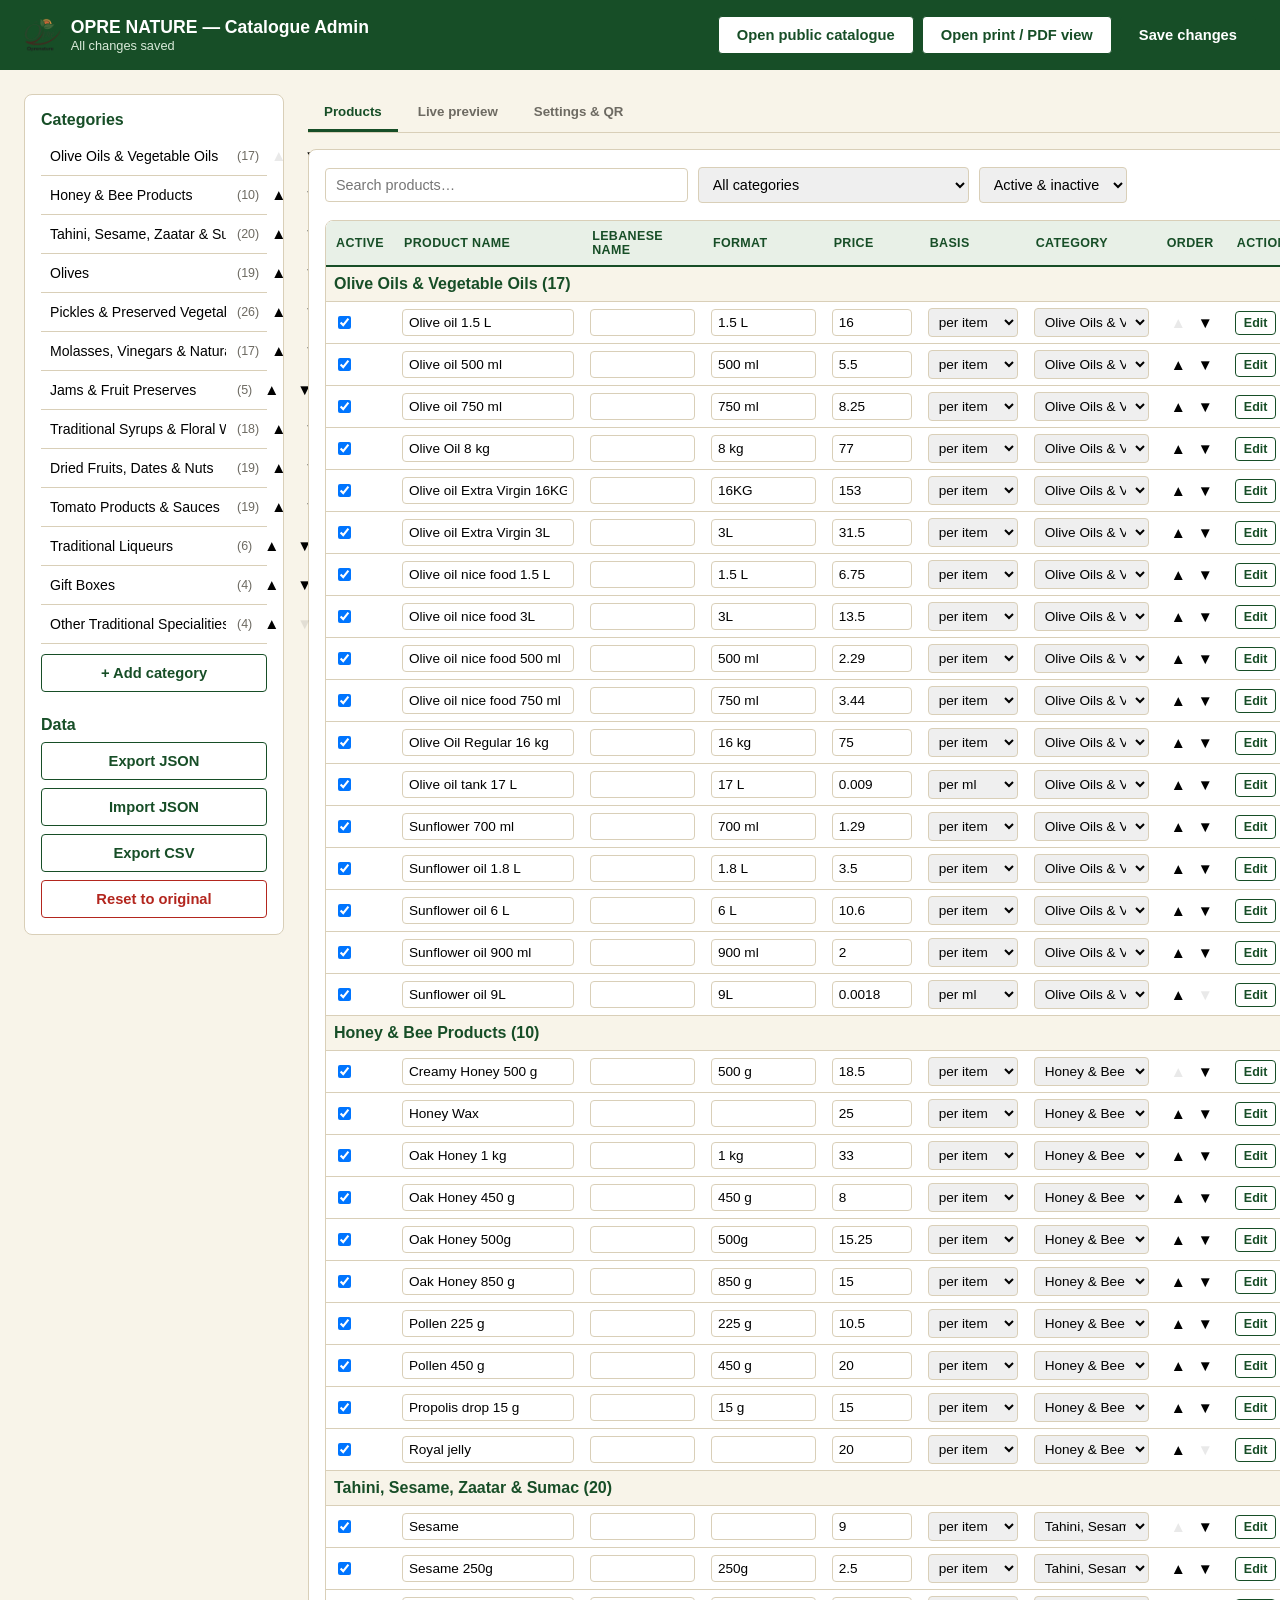
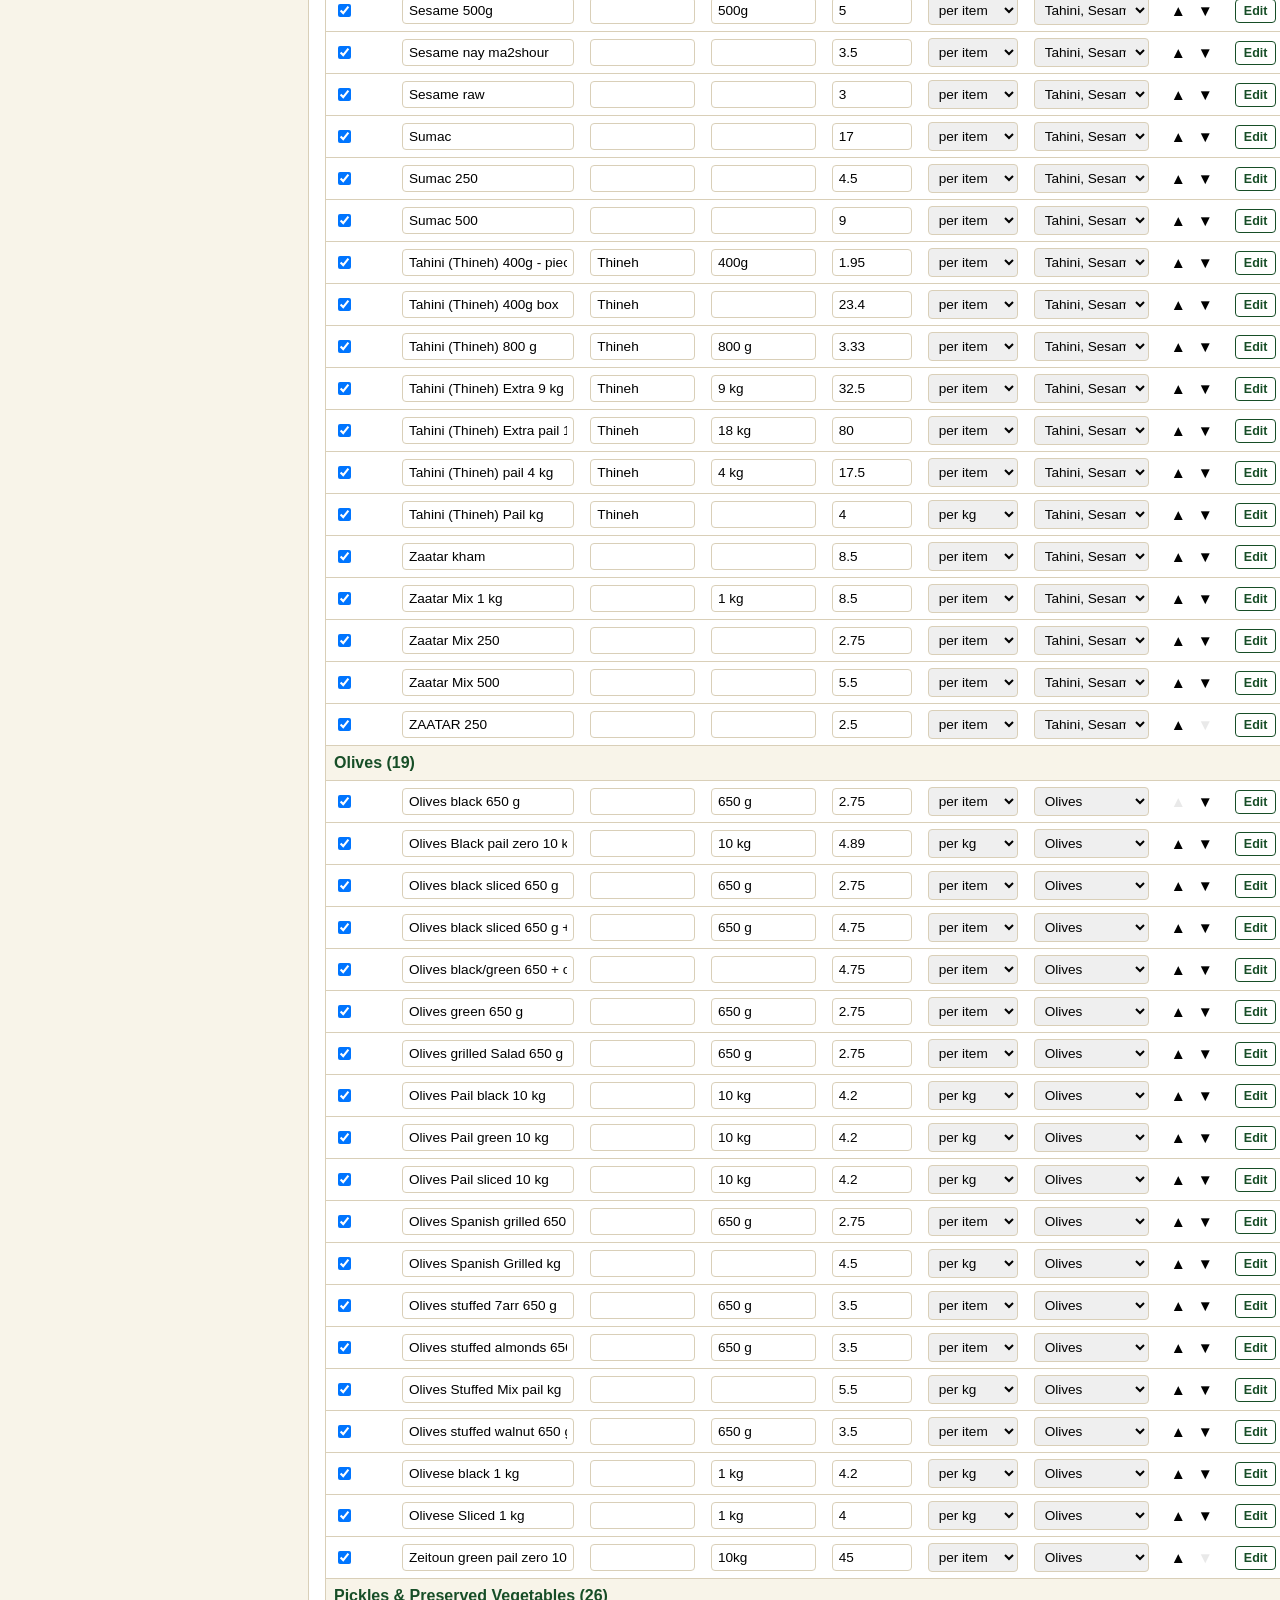
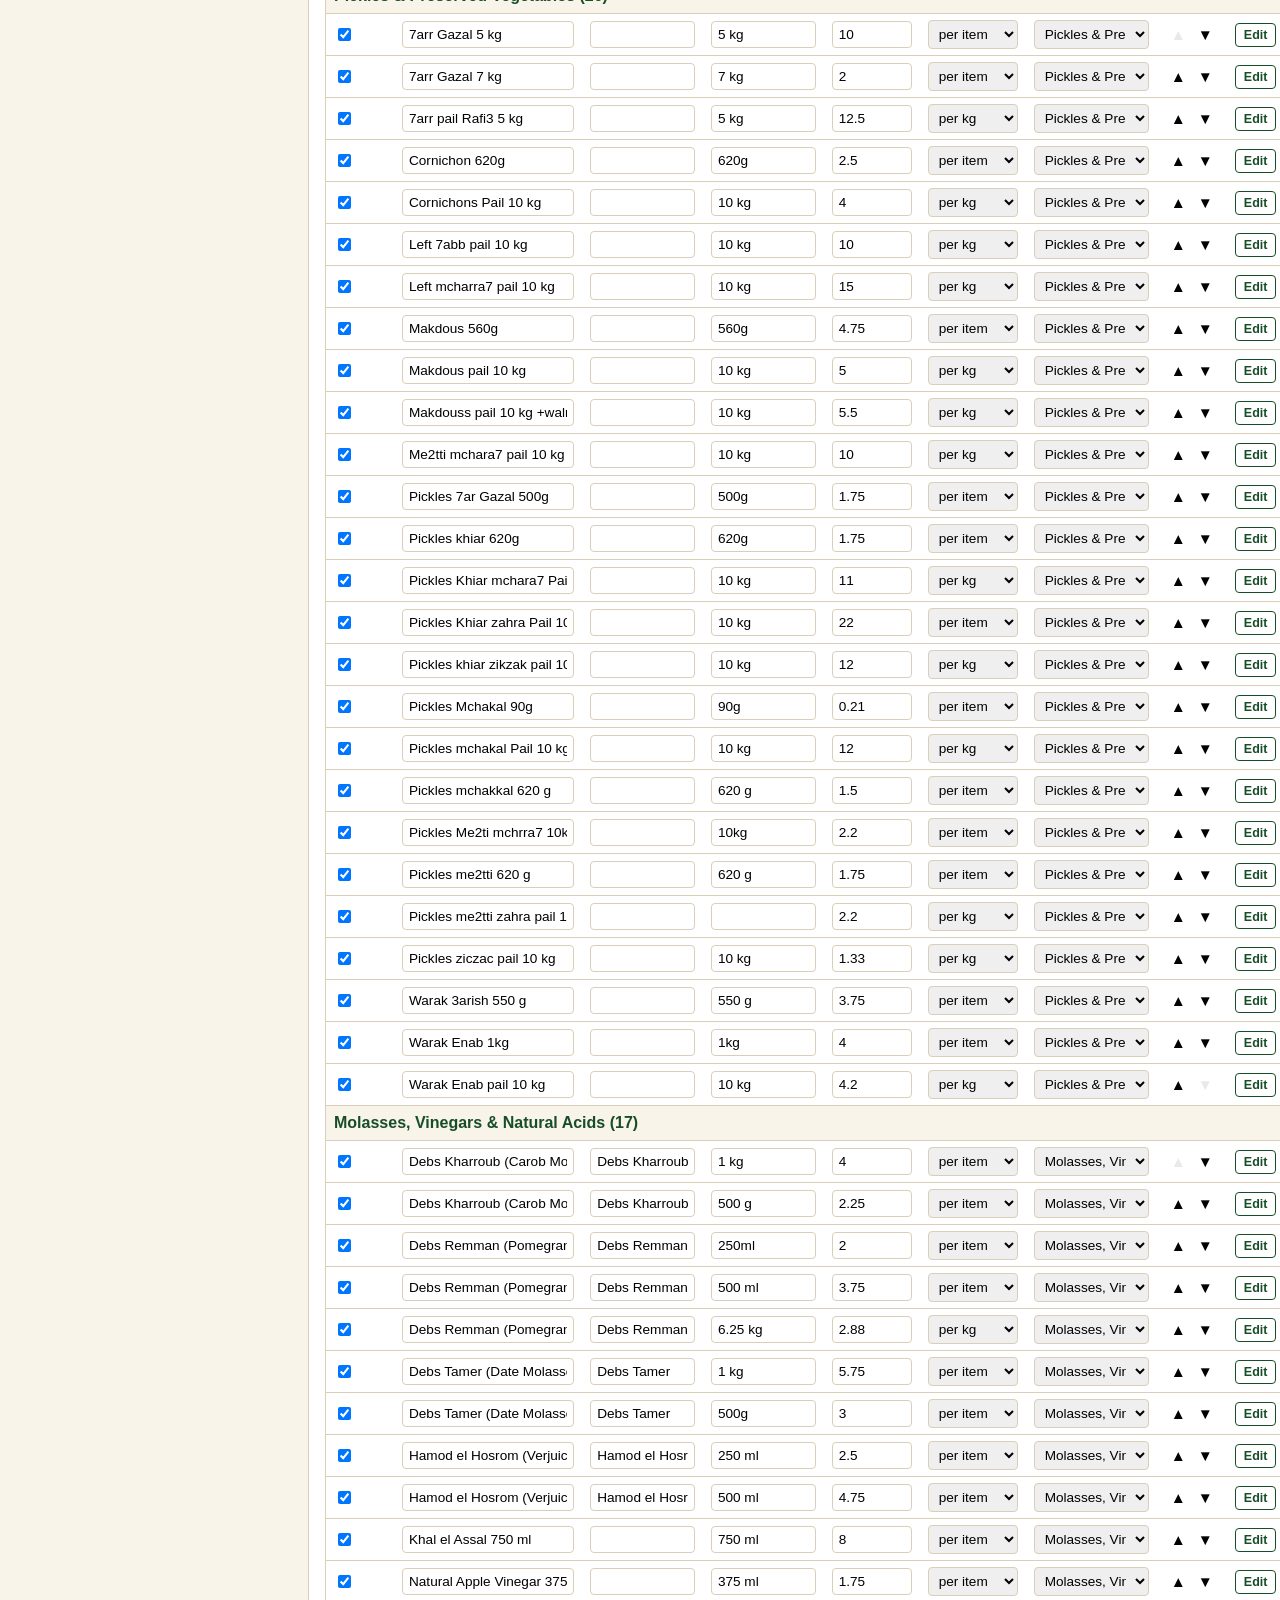
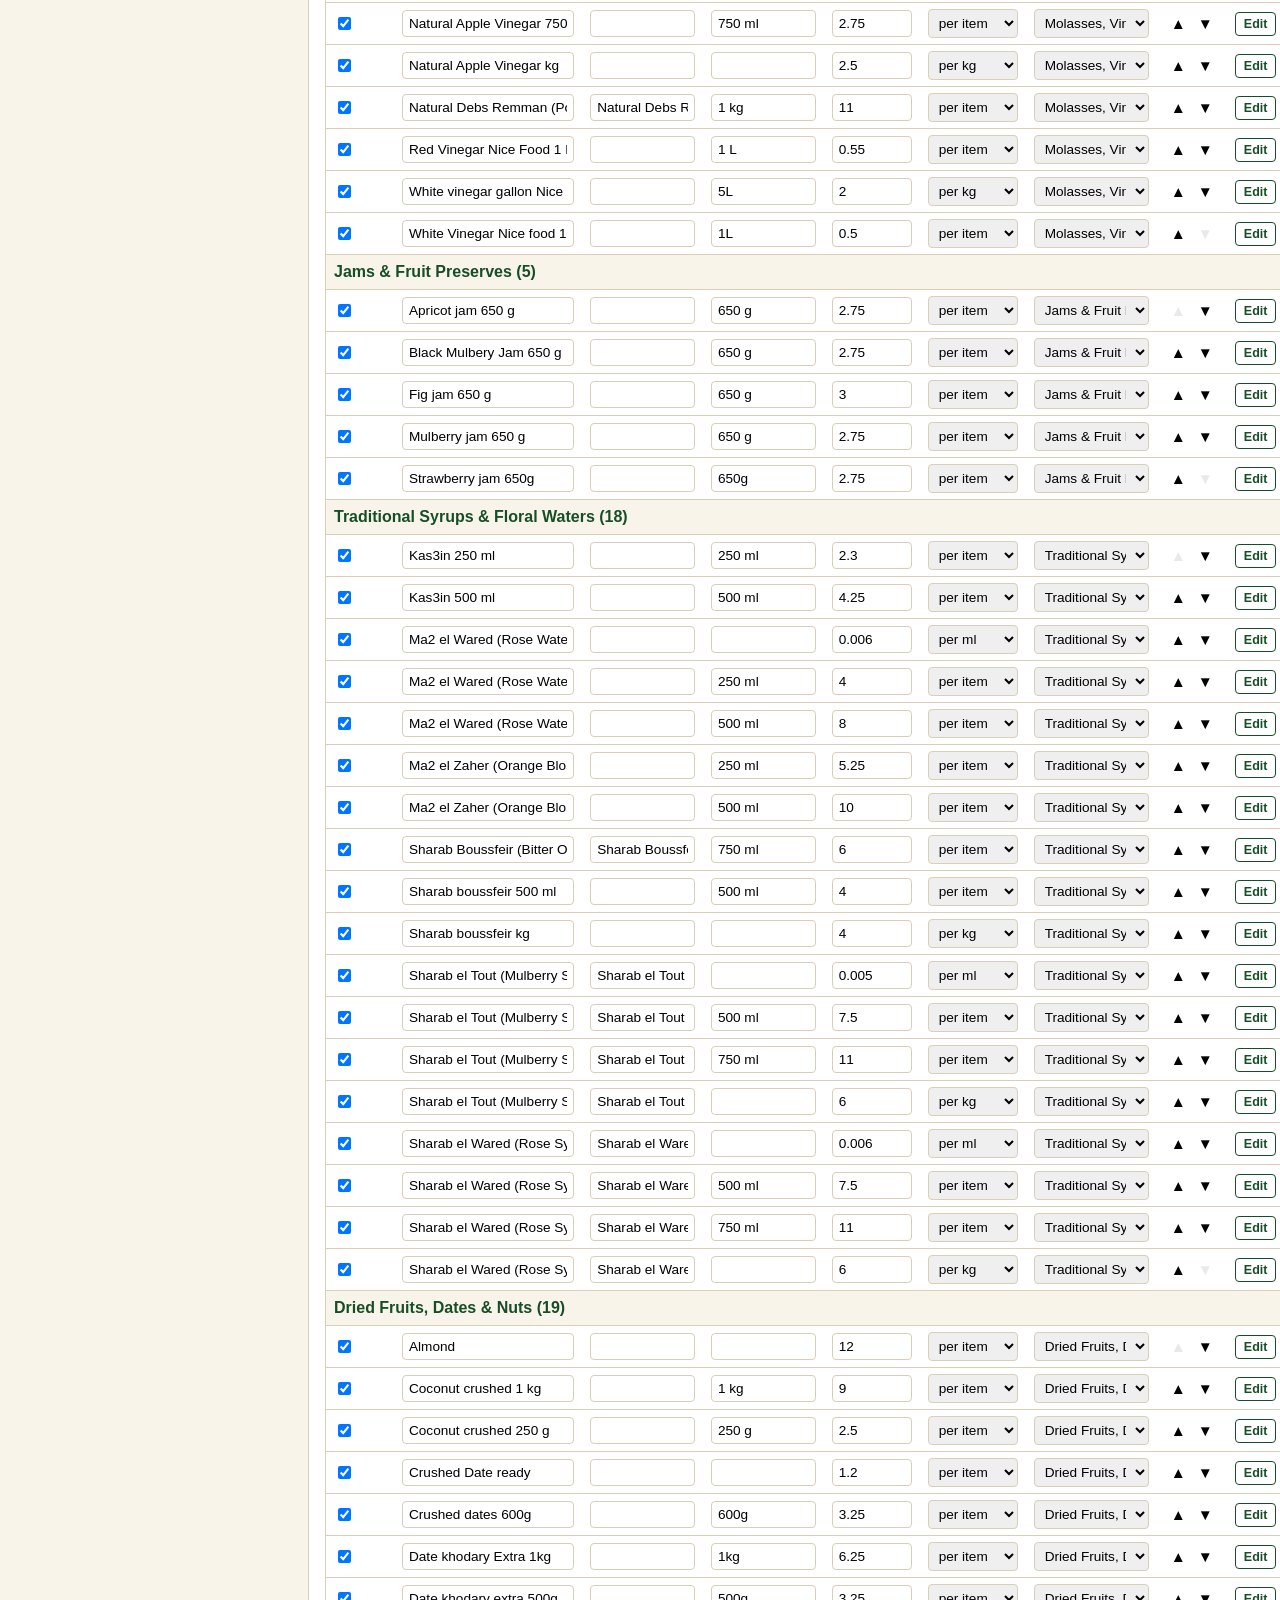
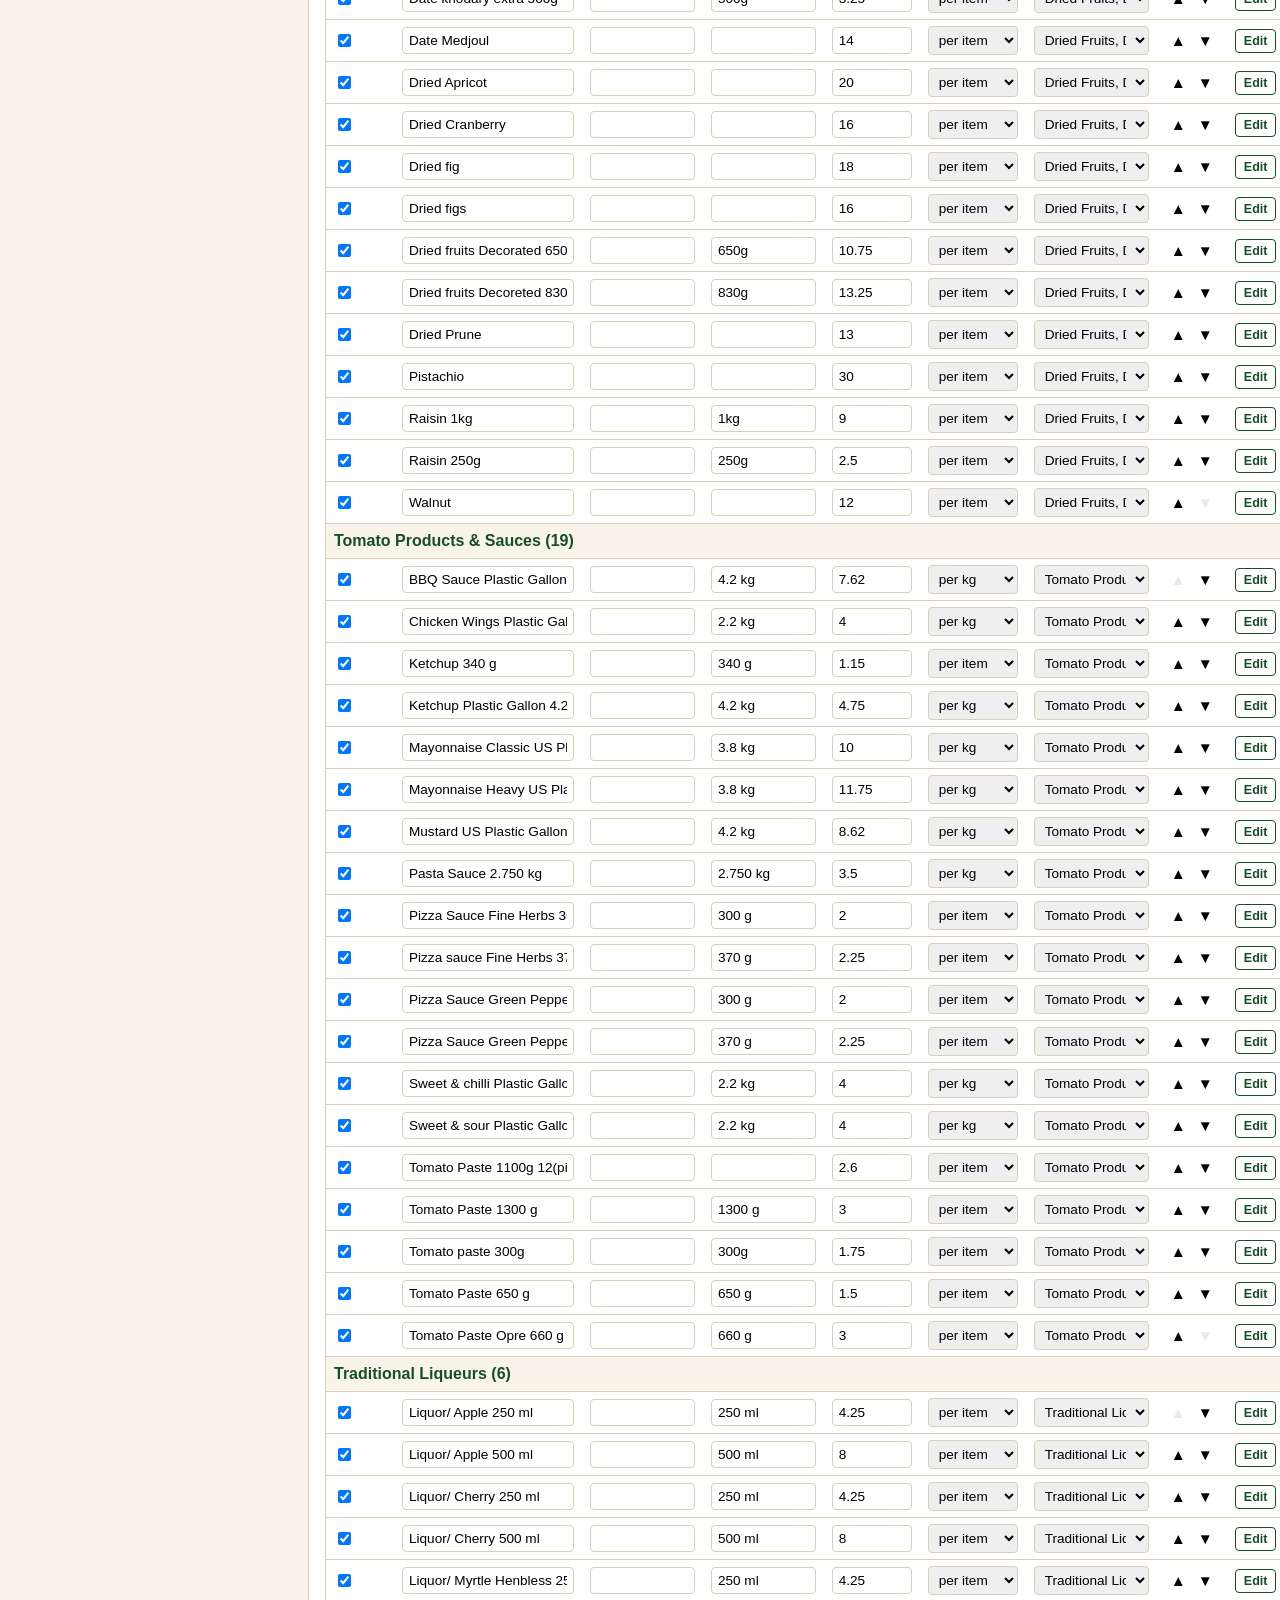
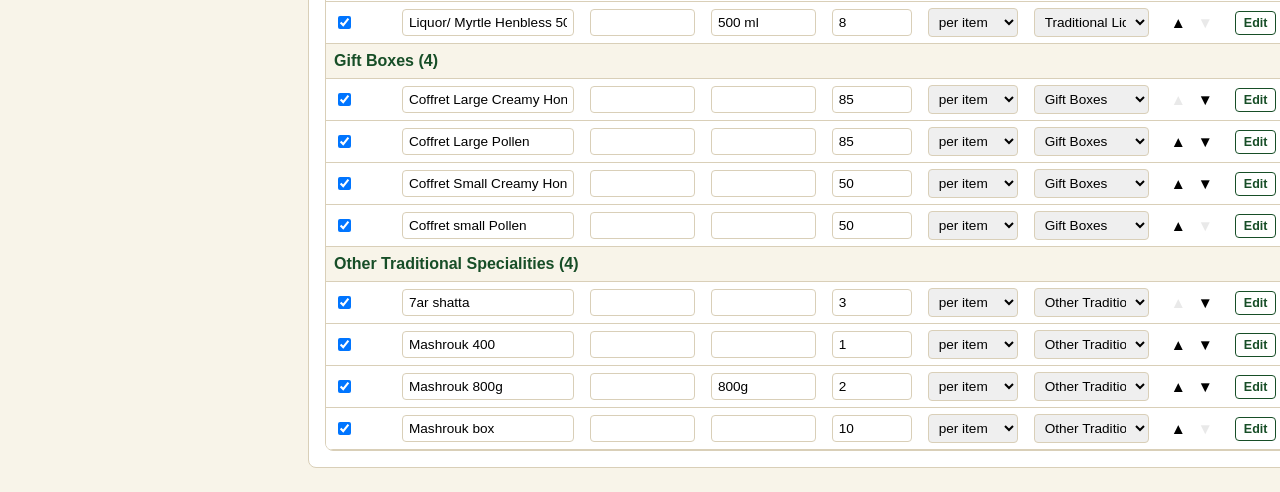
==== public/admin.html @ 61722a0c "OPRE NATURE catalogue app: public catalogue, admin dashboard, print/PDF export" ====
<!DOCTYPE html>
<html lang="en">
<head>
<meta charset="UTF-8" />
<meta name="viewport" content="width=device-width, initial-scale=1" />
<title>OPRE NATURE — Catalogue Admin</title>
<link rel="icon" href="assets/opre-logo-sm.png" />
<link rel="stylesheet" href="../css/theme.css" />
<link rel="stylesheet" href="../css/admin.css" />
</head>
<body>
<a class="opre-skip-link" href="#opre-admin-main">Skip to content</a>

<header class="opre-admin-header">
  <div class="opre-brand">
    <img src="assets/opre-logo-sm.png" alt="OPRE NATURE logo" />
    <div>
      <h1>OPRE NATURE — Catalogue Admin</h1>
      <div class="opre-status" id="opre-save-status">All changes saved</div>
    </div>
  </div>
  <div class="opre-admin-actions">
    <button class="opre-btn secondary" id="btn-open-public" type="button">Open public catalogue</button>
    <button class="opre-btn secondary" id="btn-open-print" type="button">Open print / PDF view</button>
    <button class="opre-btn" id="btn-save" type="button">Save changes</button>
  </div>
</header>

<main id="opre-admin-main" class="opre-admin-body">
  <aside class="opre-panel" aria-labelledby="opre-categories-h">
    <h2 id="opre-categories-h">Categories</h2>
    <ul class="opre-category-list" id="opre-category-list"></ul>
    <button class="opre-btn secondary" id="btn-add-category" type="button" style="margin-top:10px;width:100%;">+ Add category</button>

    <h2 style="margin-top:24px;">Data</h2>
    <div style="display:flex; flex-direction:column; gap:8px;">
      <button class="opre-btn secondary" id="btn-export-json" type="button">Export JSON</button>
      <button class="opre-btn secondary" id="btn-import-json" type="button">Import JSON</button>
      <input type="file" id="opre-import-file" accept="application/json" class="visually-hidden" />
      <button class="opre-btn secondary" id="btn-export-csv" type="button">Export CSV</button>
      <button class="opre-btn danger" id="btn-reset" type="button">Reset to original</button>
    </div>
  </aside>

  <section>
    <div class="opre-tabs" role="tablist" aria-label="Admin sections">
      <button role="tab" id="tab-btn-products" aria-controls="tab-products" aria-selected="true" class="is-active" type="button">Products</button>
      <button role="tab" id="tab-btn-preview" aria-controls="tab-preview" aria-selected="false" type="button">Live preview</button>
      <button role="tab" id="tab-btn-settings" aria-controls="tab-settings" aria-selected="false" type="button">Settings &amp; QR</button>
    </div>

    <div id="tab-products" role="tabpanel" aria-labelledby="tab-btn-products" class="opre-tab-panel">
      <div class="opre-panel">
        <div class="opre-toolbar">
          <label for="opre-admin-search" class="visually-hidden">Search products</label>
          <input type="search" id="opre-admin-search" placeholder="Search products…" />
          <label for="opre-filter-category" class="visually-hidden">Filter by category</label>
          <select id="opre-filter-category">
            <option value="">All categories</option>
          </select>
          <label for="opre-filter-status" class="visually-hidden">Filter by status</label>
          <select id="opre-filter-status">
            <option value="">Active &amp; inactive</option>
            <option value="active">Active only</option>
            <option value="inactive">Inactive only</option>
          </select>
          <span class="opre-spacer"></span>
          <button class="opre-btn" id="btn-add-product" type="button">+ Add product</button>
        </div>

        <div class="opre-table-scroll">
          <table class="opre-admin-table">
            <thead>
              <tr>
                <th scope="col">Active</th>
                <th scope="col">Product name</th>
                <th scope="col">Lebanese name</th>
                <th scope="col">Format</th>
                <th scope="col">Price</th>
                <th scope="col">Basis</th>
                <th scope="col">Category</th>
                <th scope="col">Order</th>
                <th scope="col">Actions</th>
              </tr>
            </thead>
            <tbody id="opre-product-tbody"></tbody>
          </table>
        </div>
      </div>
    </div>

    <div id="tab-preview" role="tabpanel" aria-labelledby="tab-btn-preview" class="opre-tab-panel" hidden>
      <div class="opre-panel">
        <h2>Live customer-facing preview</h2>
        <p class="opre-meta">Reflects your unsaved edits. Save changes to make them visible outside this preview.</p>
        <iframe class="opre-preview-frame" id="opre-preview-frame" title="Live catalogue preview"></iframe>
      </div>
    </div>

    <div id="tab-settings" role="tabpanel" aria-labelledby="tab-btn-settings" class="opre-tab-panel" hidden>
      <div class="opre-panel" style="margin-bottom:16px;">
        <h2>Public catalogue &amp; QR code</h2>
        <div class="opre-field-row">
          <label for="opre-public-url">Public catalogue URL (publicCatalogueUrl)</label>
          <input type="url" id="opre-public-url" placeholder="https://www.oprenature.com/catalogue" />
          <div class="opre-url-status" id="opre-url-status"></div>
        </div>
        <div id="opre-settings-qr" style="margin-top:10px;"></div>
      </div>

      <div class="opre-panel">
        <h2>Company &amp; contact details</h2>
        <div class="opre-field-grid">
          <div class="opre-field-row"><label for="s-companyName">Company name</label><input type="text" id="s-companyName" /></div>
          <div class="opre-field-row"><label for="s-tagline">Tagline</label><input type="text" id="s-tagline" /></div>
          <div class="opre-field-row"><label for="s-address">Address</label><input type="text" id="s-address" /></div>
          <div class="opre-field-row"><label for="s-phone">Phone / WhatsApp</label><input type="text" id="s-phone" /></div>
          <div class="opre-field-row"><label for="s-email">Email</label><input type="text" id="s-email" /></div>
          <div class="opre-field-row"><label for="s-website">Website</label><input type="text" id="s-website" /></div>
          <div class="opre-field-row"><label for="s-instagram">Instagram</label><input type="text" id="s-instagram" /></div>
        </div>
        <div class="opre-field-row">
          <label for="s-aboutText">About text</label>
          <textarea id="s-aboutText" rows="6"></textarea>
        </div>
        <div class="opre-field-row">
          <label for="s-pricingNotice">Pricing notice (footer of every print page)</label>
          <textarea id="s-pricingNotice" rows="2"></textarea>
        </div>
      </div>
    </div>
  </section>
</main>

<!-- Product edit dialog -->
<dialog class="opre-dialog" id="dlg-product">
  <form method="dialog" class="opre-dialog-body" id="form-product">
    <h2 id="dlg-product-title">Edit product</h2>
    <div class="opre-field-row">
      <label for="p-name">Product name *</label>
      <input type="text" id="p-name" required />
    </div>
    <div class="opre-field-grid">
      <div class="opre-field-row"><label for="p-lebaneseName">Lebanese / traditional name</label><input type="text" id="p-lebaneseName" /></div>
      <div class="opre-field-row"><label for="p-format">Format / package size</label><input type="text" id="p-format" /></div>
    </div>
    <div class="opre-field-row">
      <label for="p-description">Description</label>
      <textarea id="p-description"></textarea>
    </div>
    <div class="opre-field-grid">
      <div class="opre-field-row"><label for="p-category">Category *</label><select id="p-category" required></select></div>
      <div class="opre-field-row"><label for="p-basis">Price basis *</label>
        <select id="p-basis">
          <option value="item">Per item</option>
          <option value="kg">Per kilogram (kg)</option>
          <option value="ml">Per millilitre (ml)</option>
        </select>
      </div>
    </div>
    <div class="opre-field-grid">
      <div class="opre-field-row"><label for="p-price">Price (USD) *</label><input type="number" id="p-price" step="0.0001" min="0" required /></div>
      <div class="opre-field-row"><label for="p-active">Status</label>
        <select id="p-active">
          <option value="true">Active</option>
          <option value="false">Inactive</option>
        </select>
      </div>
    </div>
    <div class="opre-field-row">
      <label for="p-notes">Internal notes (not shown to customers)</label>
      <textarea id="p-notes"></textarea>
    </div>
    <div class="opre-field-row">
      <label for="p-image">Product image URL (optional)</label>
      <input type="text" id="p-image" placeholder="assets/products/example.jpg" />
    </div>
    <div class="opre-dialog-actions">
      <button type="button" class="opre-btn secondary" id="btn-product-cancel">Cancel</button>
      <button type="submit" class="opre-btn" id="btn-product-save">Save product</button>
    </div>
  </form>
</dialog>

<!-- Generic confirm dialog -->
<dialog class="opre-dialog" id="dlg-confirm">
  <div class="opre-dialog-body">
    <h2 id="dlg-confirm-title">Are you sure?</h2>
    <p id="dlg-confirm-message"></p>
    <div class="opre-dialog-actions">
      <button type="button" class="opre-btn secondary" id="btn-confirm-cancel">Cancel</button>
      <button type="button" class="opre-btn danger" id="btn-confirm-ok">Confirm</button>
    </div>
  </div>
</dialog>

<!-- Prompt dialog (category add/rename) -->
<dialog class="opre-dialog" id="dlg-prompt">
  <form method="dialog" class="opre-dialog-body" id="form-prompt">
    <h2 id="dlg-prompt-title">Category name</h2>
    <div class="opre-field-row">
      <label for="prompt-input" id="dlg-prompt-label">Name</label>
      <input type="text" id="prompt-input" required />
    </div>
    <div class="opre-dialog-actions">
      <button type="button" class="opre-btn secondary" id="btn-prompt-cancel">Cancel</button>
      <button type="submit" class="opre-btn">Save</button>
    </div>
  </form>
</dialog>

<script src="../vendor/qrcode.js"></script>
<script src="../js/catalogue-data.js"></script>
<script src="../js/data-store.js"></script>
<script src="../js/qr.js"></script>
<script src="../js/admin.js"></script>
</body>
</html>
---- css/theme.css ----
/* OPRE NATURE — shared design tokens & primitives
   Reproduces the visual identity of OPRE_NATURE_Product_Catalogue_Draft.pdf:
   deep green top border with gold dot, cream page background, pale-green
   panels/table headers, brown price emphasis, serif body copy, sans headings. */

:root {
  --opre-deep-green: #174e27;
  --opre-mid-green: #2c743c;
  --opre-brown: #5a2917;
  --opre-orange: #f2571b;
  --opre-gold: #fdb515;
  --opre-cream: #f8f4e9;
  --opre-panel-green: #e8f0e7;
  --opre-text: #2a2925;
  --opre-grey: #6d6a62;
  --opre-white: #ffffff;
  --opre-row-alt: #f3ede0;
  --opre-border: #d9cfb8;

  --font-heading: 'Poppins', 'Segoe UI', 'Helvetica Neue', Arial, sans-serif;
  --font-body: Georgia, 'Times New Roman', 'Noto Serif', serif;
  --font-ui: 'Segoe UI', 'Helvetica Neue', Arial, sans-serif;

  --radius-sm: 4px;
  --radius-md: 8px;
  --space-1: 4px;
  --space-2: 8px;
  --space-3: 16px;
  --space-4: 24px;
  --space-5: 32px;
  --space-6: 48px;
}

* { box-sizing: border-box; }

html, body {
  margin: 0;
  padding: 0;
  background: var(--opre-cream);
  color: var(--opre-text);
  font-family: var(--font-ui);
}

img { max-width: 100%; }

a { color: var(--opre-mid-green); }
a:hover { color: var(--opre-deep-green); }

/* Visible focus states for accessibility */
a:focus-visible,
button:focus-visible,
input:focus-visible,
select:focus-visible,
textarea:focus-visible,
[tabindex]:focus-visible {
  outline: 3px solid var(--opre-orange);
  outline-offset: 2px;
}

.opre-topbar {
  background: var(--opre-deep-green);
  height: 22px;
  position: relative;
}

.opre-topbar .opre-dot {
  position: absolute;
  right: 28px;
  top: 50%;
  transform: translateY(-50%);
  width: 16px;
  height: 16px;
  border-radius: 50%;
  background: var(--opre-gold);
}

.opre-heading {
  font-family: var(--font-heading);
  font-weight: 700;
  color: var(--opre-deep-green);
  margin: 0 0 var(--space-2) 0;
}

.opre-tagline-brown {
  font-family: var(--font-body);
  color: var(--opre-brown);
}

.opre-tagline-green {
  font-family: var(--font-body);
  color: var(--opre-mid-green);
}

.opre-body-serif {
  font-family: var(--font-body);
  line-height: 1.7;
  color: var(--opre-text);
}

.opre-meta {
  font-family: var(--font-ui);
  color: var(--opre-grey);
  font-size: 0.9rem;
}

.opre-feature-grid {
  display: grid;
  grid-template-columns: repeat(3, 1fr);
  border: 1px solid var(--opre-mid-green);
  background: var(--opre-panel-green);
  border-radius: var(--radius-sm);
  overflow: hidden;
}

.opre-feature-grid > div {
  padding: var(--space-3) var(--space-4);
  border-left: 1px solid var(--opre-mid-green);
}
.opre-feature-grid > div:first-child { border-left: none; }

.opre-feature-grid h3 {
  font-family: var(--font-ui);
  font-weight: 700;
  font-size: 1rem;
  margin: 0 0 var(--space-1) 0;
  color: var(--opre-text);
}
.opre-feature-grid p {
  margin: 0;
  font-size: 0.92rem;
  color: var(--opre-text);
}

table.opre-table {
  width: 100%;
  border-collapse: collapse;
}
table.opre-table thead th {
  background: var(--opre-panel-green);
  color: var(--opre-deep-green);
  font-family: var(--font-heading);
  font-weight: 700;
  text-transform: uppercase;
  letter-spacing: 0.03em;
  text-align: left;
  padding: var(--space-3);
  border-bottom: 2px solid var(--opre-deep-green);
  font-size: 0.85rem;
}
table.opre-table thead th.opre-price-col { text-align: right; }
table.opre-table tbody td {
  padding: var(--space-2) var(--space-3);
  border-bottom: 1px solid var(--opre-border);
  font-size: 0.98rem;
}
table.opre-table tbody tr:nth-child(odd) { background: var(--opre-white); }
table.opre-table tbody tr:nth-child(even) { background: var(--opre-row-alt); }
table.opre-table tbody tr.is-inactive { opacity: 0.5; }
table.opre-table td.opre-price-col {
  text-align: right;
  font-weight: 700;
  color: var(--opre-brown);
  white-space: nowrap;
}

.opre-footer-notice {
  font-family: var(--font-ui);
  color: var(--opre-grey);
  font-size: 0.82rem;
  margin-top: var(--space-3);
}

.opre-page-footer {
  display: flex;
  justify-content: space-between;
  font-family: var(--font-ui);
  color: var(--opre-grey);
  font-size: 0.82rem;
  padding-top: var(--space-2);
}

.opre-btn {
  font-family: var(--font-ui);
  font-weight: 600;
  border: 1px solid var(--opre-deep-green);
  background: var(--opre-deep-green);
  color: var(--opre-white);
  padding: 10px 18px;
  border-radius: var(--radius-sm);
  cursor: pointer;
  font-size: 0.92rem;
  transition: background 0.15s ease, transform 0.05s ease;
}
.opre-btn:hover { background: var(--opre-mid-green); border-color: var(--opre-mid-green); }
.opre-btn:active { transform: translateY(1px); }
.opre-btn.secondary {
  background: var(--opre-white);
  color: var(--opre-deep-green);
}
.opre-btn.secondary:hover { background: var(--opre-panel-green); }
.opre-btn.danger {
  background: var(--opre-white);
  color: #b3261e;
  border-color: #b3261e;
}
.opre-btn.danger:hover { background: #fbe9e7; }
.opre-btn:disabled { opacity: 0.5; cursor: not-allowed; }

.opre-badge {
  display: inline-block;
  font-family: var(--font-ui);
  font-size: 0.75rem;
  font-weight: 700;
  padding: 2px 8px;
  border-radius: 999px;
}
.opre-badge.active { background: var(--opre-panel-green); color: var(--opre-deep-green); }
.opre-badge.inactive { background: #f1e3e1; color: #8a3b32; }

.visually-hidden {
  position: absolute;
  width: 1px; height: 1px;
  padding: 0; margin: -1px;
  overflow: hidden;
  clip: rect(0,0,0,0);
  white-space: nowrap;
  border: 0;
}

.opre-skip-link {
  position: absolute;
  left: -999px;
  top: 0;
  background: var(--opre-deep-green);
  color: #fff;
  padding: 10px 16px;
  z-index: 1000;
}
.opre-skip-link:focus {
  left: 8px;
  top: 8px;
}
---- css/admin.css ----
/* OPRE NATURE — admin dashboard (functional, but keeps the brand palette) */

.opre-admin-header {
  background: var(--opre-deep-green);
  color: #fff;
  padding: var(--space-3) var(--space-4);
  display: flex;
  align-items: center;
  justify-content: space-between;
  flex-wrap: wrap;
  gap: var(--space-2);
  position: sticky;
  top: 0;
  z-index: 40;
}
.opre-admin-header .opre-brand { display: flex; align-items: center; gap: 10px; }
.opre-admin-header .opre-brand img { height: 34px; }
.opre-admin-header h1 { font-family: var(--font-heading); font-size: 1.1rem; margin: 0; color: #fff; }
.opre-admin-header .opre-status { font-size: 0.8rem; color: #d9ead9; }
.opre-admin-header .opre-status.is-dirty { color: var(--opre-gold); font-weight: 700; }
.opre-admin-actions { display: flex; gap: 8px; flex-wrap: wrap; align-items: center; }

.opre-admin-body {
  display: grid;
  grid-template-columns: 260px 1fr;
  gap: var(--space-4);
  padding: var(--space-4);
  max-width: 1600px;
  margin: 0 auto;
  align-items: start;
}
@media (max-width: 900px) {
  .opre-admin-body { grid-template-columns: 1fr; }
}

.opre-panel {
  background: var(--opre-white);
  border: 1px solid var(--opre-border);
  border-radius: var(--radius-md);
  padding: var(--space-3);
}
.opre-panel h2 {
  font-family: var(--font-heading);
  color: var(--opre-deep-green);
  font-size: 1rem;
  margin: 0 0 var(--space-2);
}

.opre-category-list { list-style: none; margin: 0; padding: 0; }
.opre-category-list li {
  display: flex;
  align-items: center;
  gap: 6px;
  padding: 6px 4px;
  border-bottom: 1px solid var(--opre-border);
  font-size: 0.88rem;
}
.opre-category-list li input[type="text"] {
  flex: 1;
  border: 1px solid transparent;
  background: transparent;
  font-size: 0.88rem;
  padding: 4px;
  border-radius: 4px;
  font-family: var(--font-ui);
}
.opre-category-list li input[type="text"]:hover,
.opre-category-list li input[type="text"]:focus { border-color: var(--opre-border); background: var(--opre-cream); }
.opre-category-list .opre-count { color: var(--opre-grey); font-size: 0.78rem; white-space: nowrap; }
.opre-icon-btn {
  border: none;
  background: transparent;
  cursor: pointer;
  font-size: 0.95rem;
  padding: 4px 6px;
  border-radius: 4px;
  line-height: 1;
}
.opre-icon-btn:hover { background: var(--opre-panel-green); }
.opre-icon-btn:disabled { opacity: 0.3; cursor: not-allowed; }

.opre-toolbar {
  display: flex;
  flex-wrap: wrap;
  gap: 10px;
  align-items: center;
  margin-bottom: var(--space-3);
}
.opre-toolbar input[type="search"],
.opre-toolbar select {
  padding: 8px 10px;
  border: 1px solid var(--opre-border);
  border-radius: var(--radius-sm);
  font-family: var(--font-ui);
  font-size: 0.9rem;
}
.opre-toolbar input[type="search"] { flex: 1 1 220px; }
.opre-toolbar .opre-spacer { flex: 1; }

.opre-table-scroll { overflow-x: auto; border: 1px solid var(--opre-border); border-radius: var(--radius-md); }
table.opre-admin-table { width: 100%; border-collapse: collapse; min-width: 1100px; background: #fff; }
table.opre-admin-table thead th {
  background: var(--opre-panel-green);
  color: var(--opre-deep-green);
  text-align: left;
  padding: 8px 10px;
  font-size: 0.78rem;
  text-transform: uppercase;
  letter-spacing: 0.03em;
  position: sticky;
  top: 0;
  border-bottom: 2px solid var(--opre-deep-green);
}
table.opre-admin-table tbody td {
  padding: 6px 8px;
  border-bottom: 1px solid var(--opre-border);
  vertical-align: middle;
}
table.opre-admin-table tbody tr.is-inactive { background: #faf7f0; opacity: 0.65; }
table.opre-admin-table tr.opre-group-row td {
  background: var(--opre-cream);
  font-family: var(--font-heading);
  color: var(--opre-deep-green);
  font-weight: 700;
  padding: 8px;
}
table.opre-admin-table input[type="text"],
table.opre-admin-table input[type="number"],
table.opre-admin-table select {
  width: 100%;
  min-width: 90px;
  padding: 5px 6px;
  border: 1px solid var(--opre-border);
  border-radius: 4px;
  font-size: 0.85rem;
  font-family: var(--font-ui);
}
table.opre-admin-table td.opre-col-name input { min-width: 170px; }
table.opre-admin-table td.opre-col-actions { white-space: nowrap; }
table.opre-admin-table td.opre-col-price input { width: 80px; min-width: 70px; }
table.opre-admin-table td.opre-col-order { text-align: center; white-space: nowrap; }

.opre-field-row { margin-bottom: var(--space-3); }
.opre-field-row label { display: block; font-size: 0.85rem; font-weight: 600; margin-bottom: 4px; }
.opre-field-row input[type="text"],
.opre-field-row input[type="number"],
.opre-field-row input[type="url"],
.opre-field-row select,
.opre-field-row textarea {
  width: 100%;
  padding: 8px 10px;
  border: 1px solid var(--opre-border);
  border-radius: var(--radius-sm);
  font-family: var(--font-ui);
  font-size: 0.92rem;
}
.opre-field-row textarea { min-height: 70px; resize: vertical; }
.opre-field-grid { display: grid; grid-template-columns: 1fr 1fr; gap: var(--space-3); }
@media (max-width: 560px) { .opre-field-grid { grid-template-columns: 1fr; } }

dialog.opre-dialog {
  border: none;
  border-radius: var(--radius-md);
  padding: 0;
  width: min(560px, 92vw);
  box-shadow: 0 12px 40px rgba(0,0,0,0.3);
}
dialog.opre-dialog::backdrop { background: rgba(20, 30, 20, 0.5); }
.opre-dialog-body { padding: var(--space-4); }
.opre-dialog-body h2 { font-family: var(--font-heading); color: var(--opre-deep-green); margin-top: 0; }
.opre-dialog-actions { display: flex; justify-content: flex-end; gap: 10px; margin-top: var(--space-4); }

.opre-toast {
  position: fixed;
  bottom: 20px;
  left: 50%;
  transform: translateX(-50%);
  background: var(--opre-deep-green);
  color: #fff;
  padding: 12px 20px;
  border-radius: var(--radius-md);
  font-family: var(--font-ui);
  font-size: 0.9rem;
  z-index: 100;
  box-shadow: 0 6px 20px rgba(0,0,0,0.25);
}
.opre-toast.error { background: #8a2c22; }

.opre-preview-frame {
  width: 100%;
  height: 70vh;
  border: 1px solid var(--opre-border);
  border-radius: var(--radius-md);
  background: #fff;
}

.opre-url-status { font-size: 0.82rem; margin-top: 4px; }
.opre-url-status.ok { color: var(--opre-mid-green); }
.opre-url-status.warn { color: #8a3b32; }

.opre-tabs { display: flex; gap: 4px; margin-bottom: var(--space-3); border-bottom: 1px solid var(--opre-border); }
.opre-tabs button {
  border: none;
  background: transparent;
  padding: 10px 16px;
  cursor: pointer;
  font-family: var(--font-ui);
  font-weight: 600;
  color: var(--opre-grey);
  border-bottom: 3px solid transparent;
}
.opre-tabs button.is-active { color: var(--opre-deep-green); border-bottom-color: var(--opre-deep-green); }
.opre-tab-panel[hidden] { display: none; }
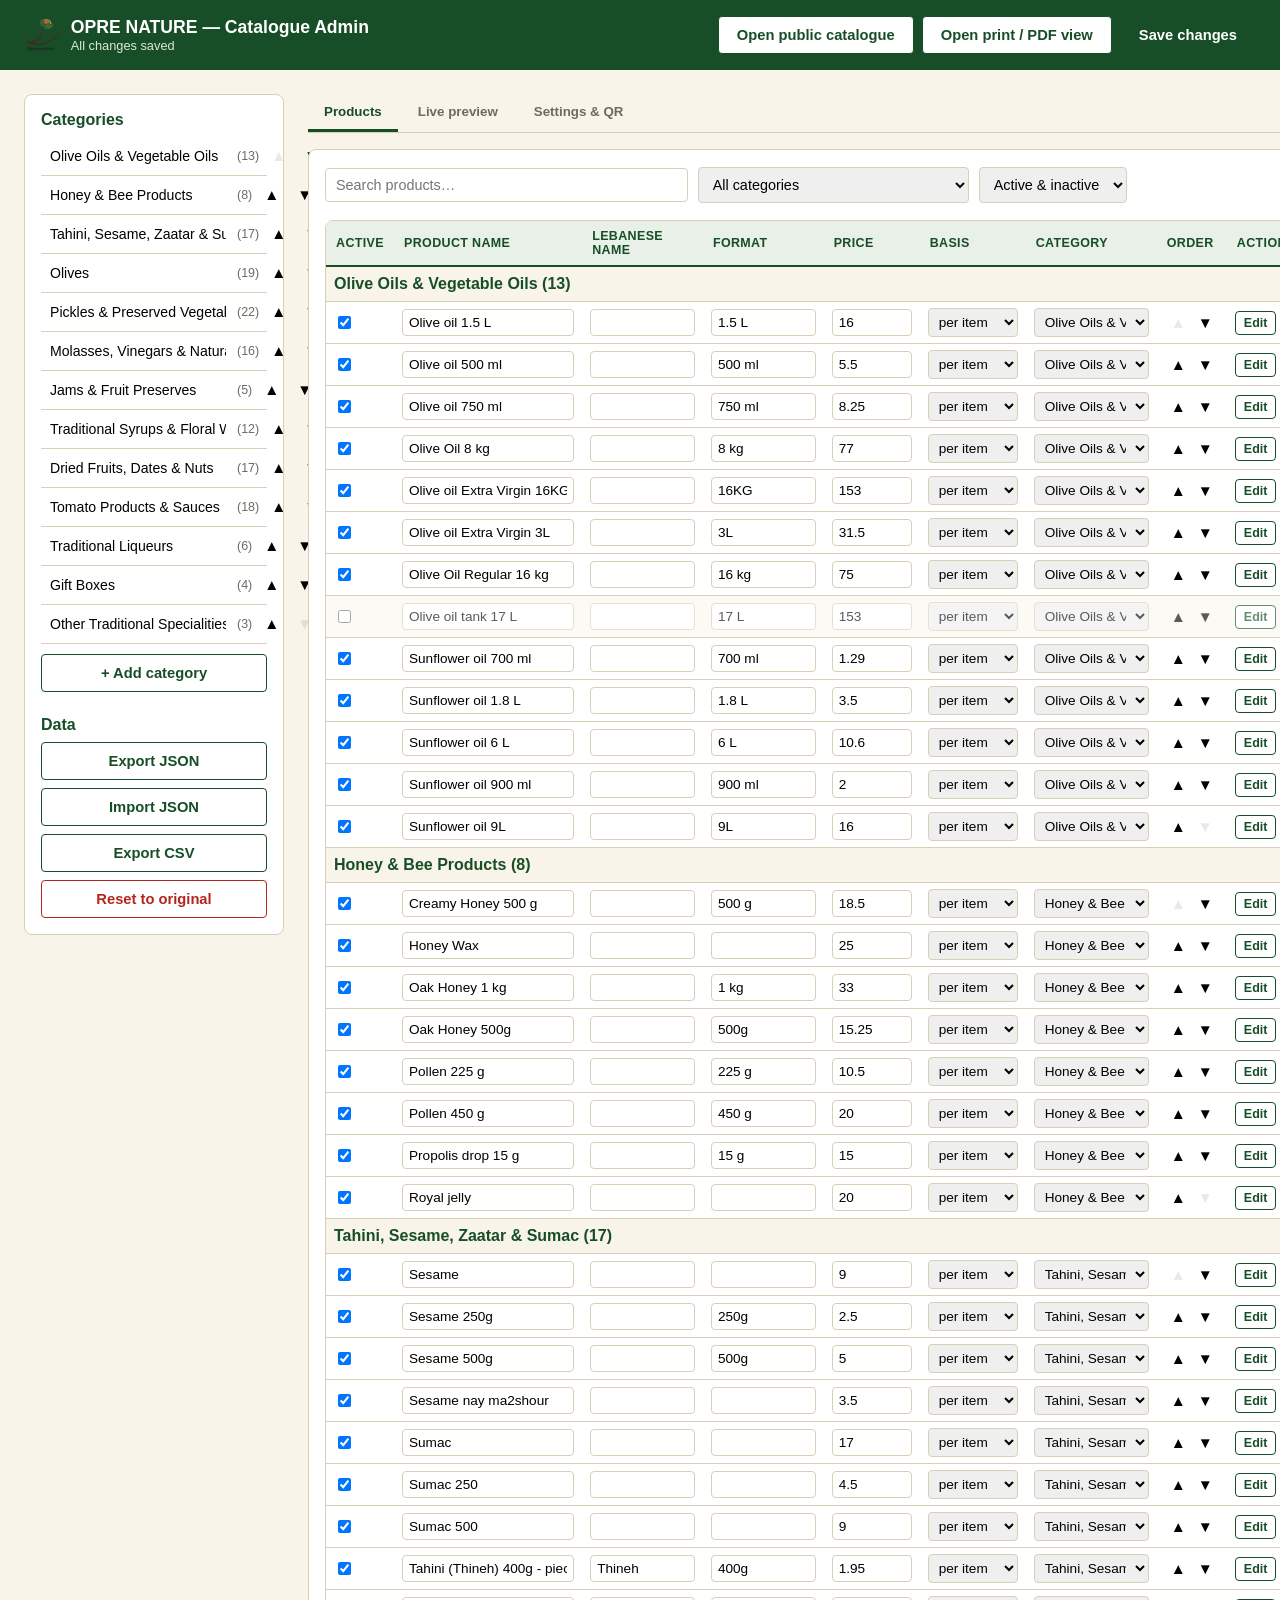
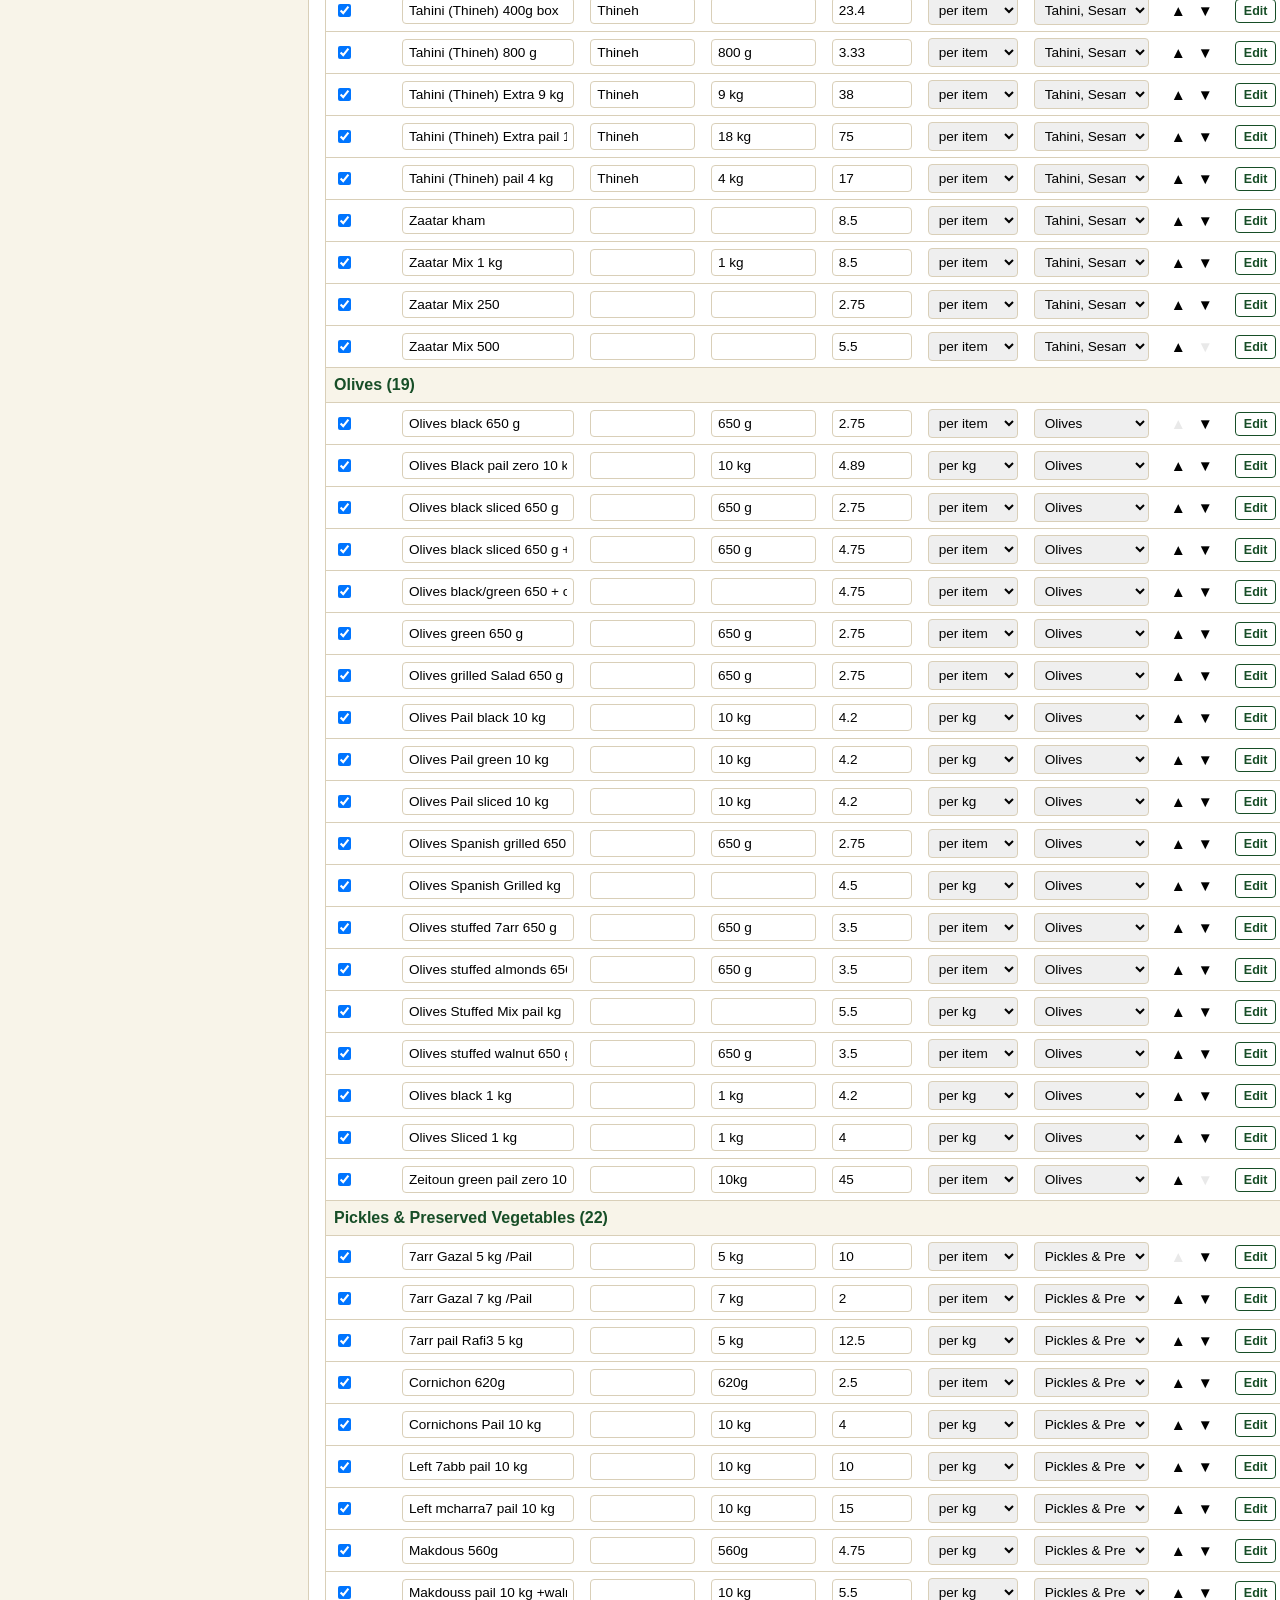
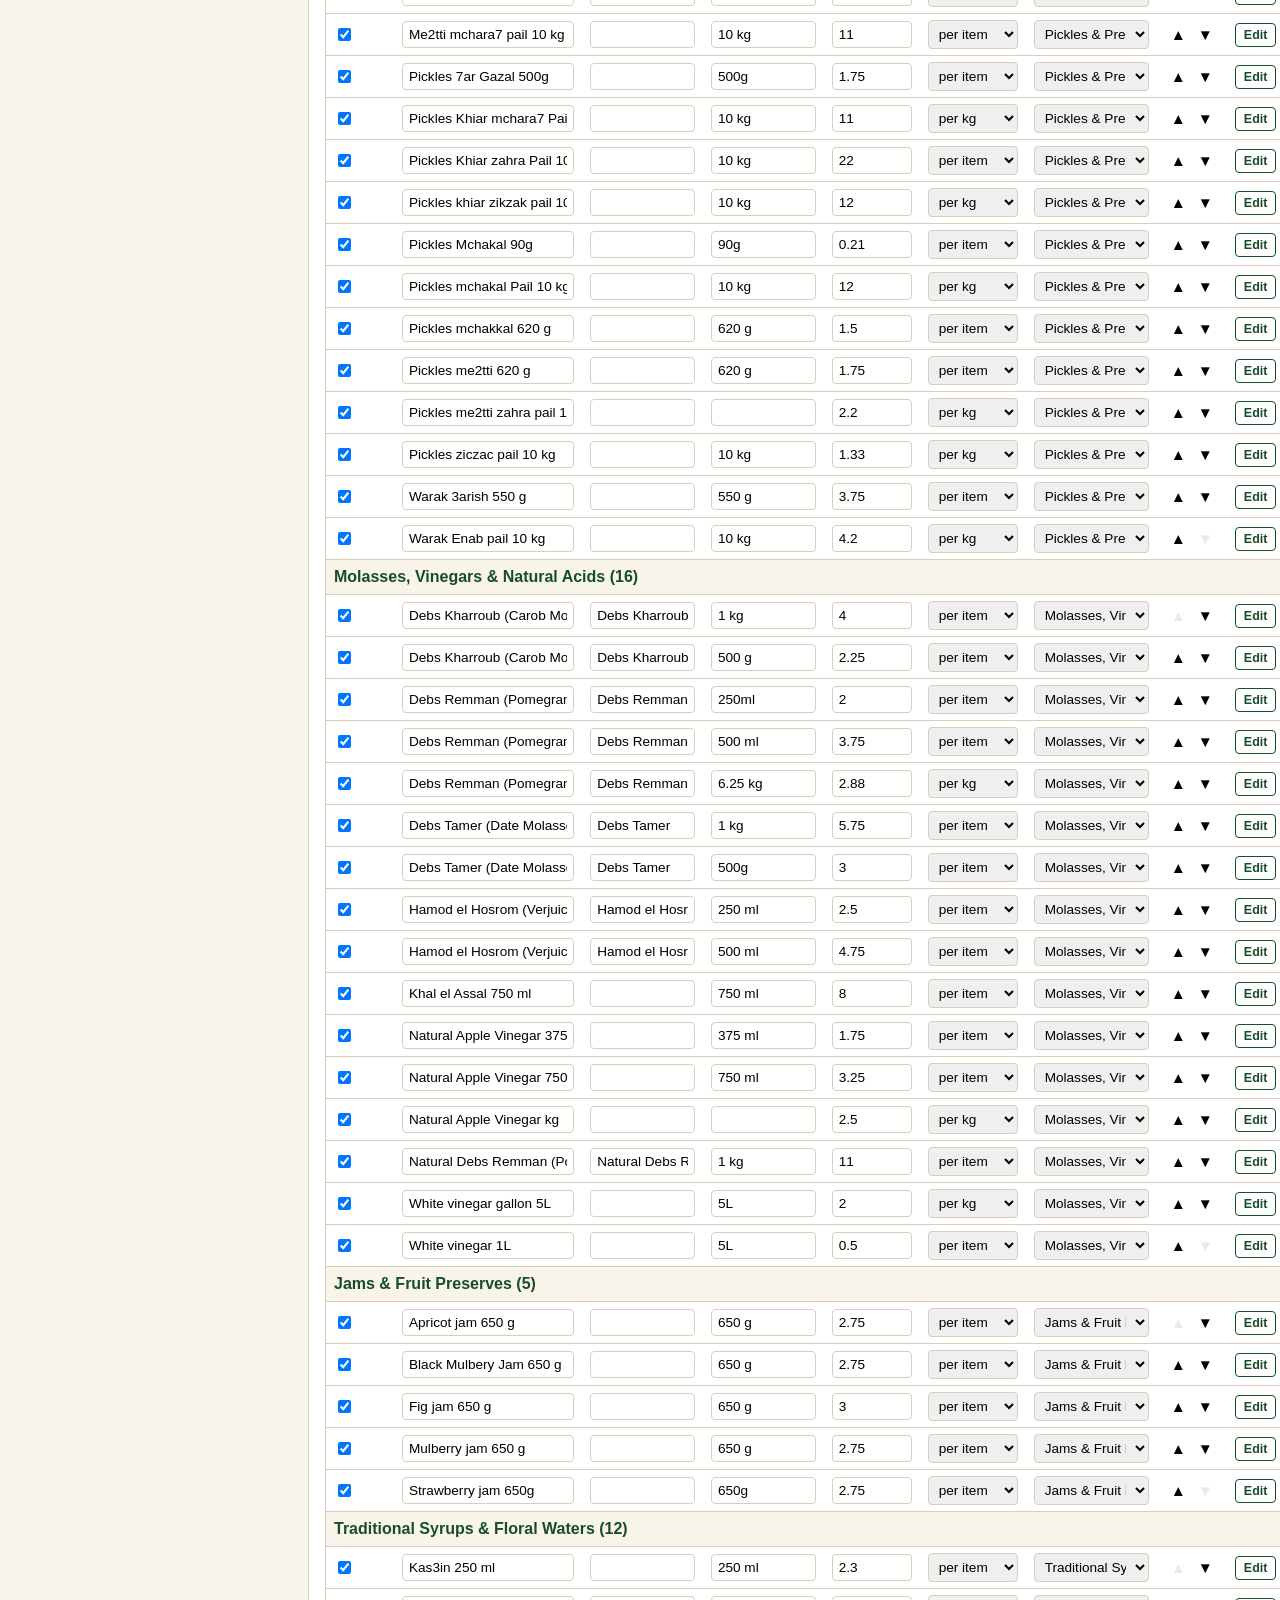
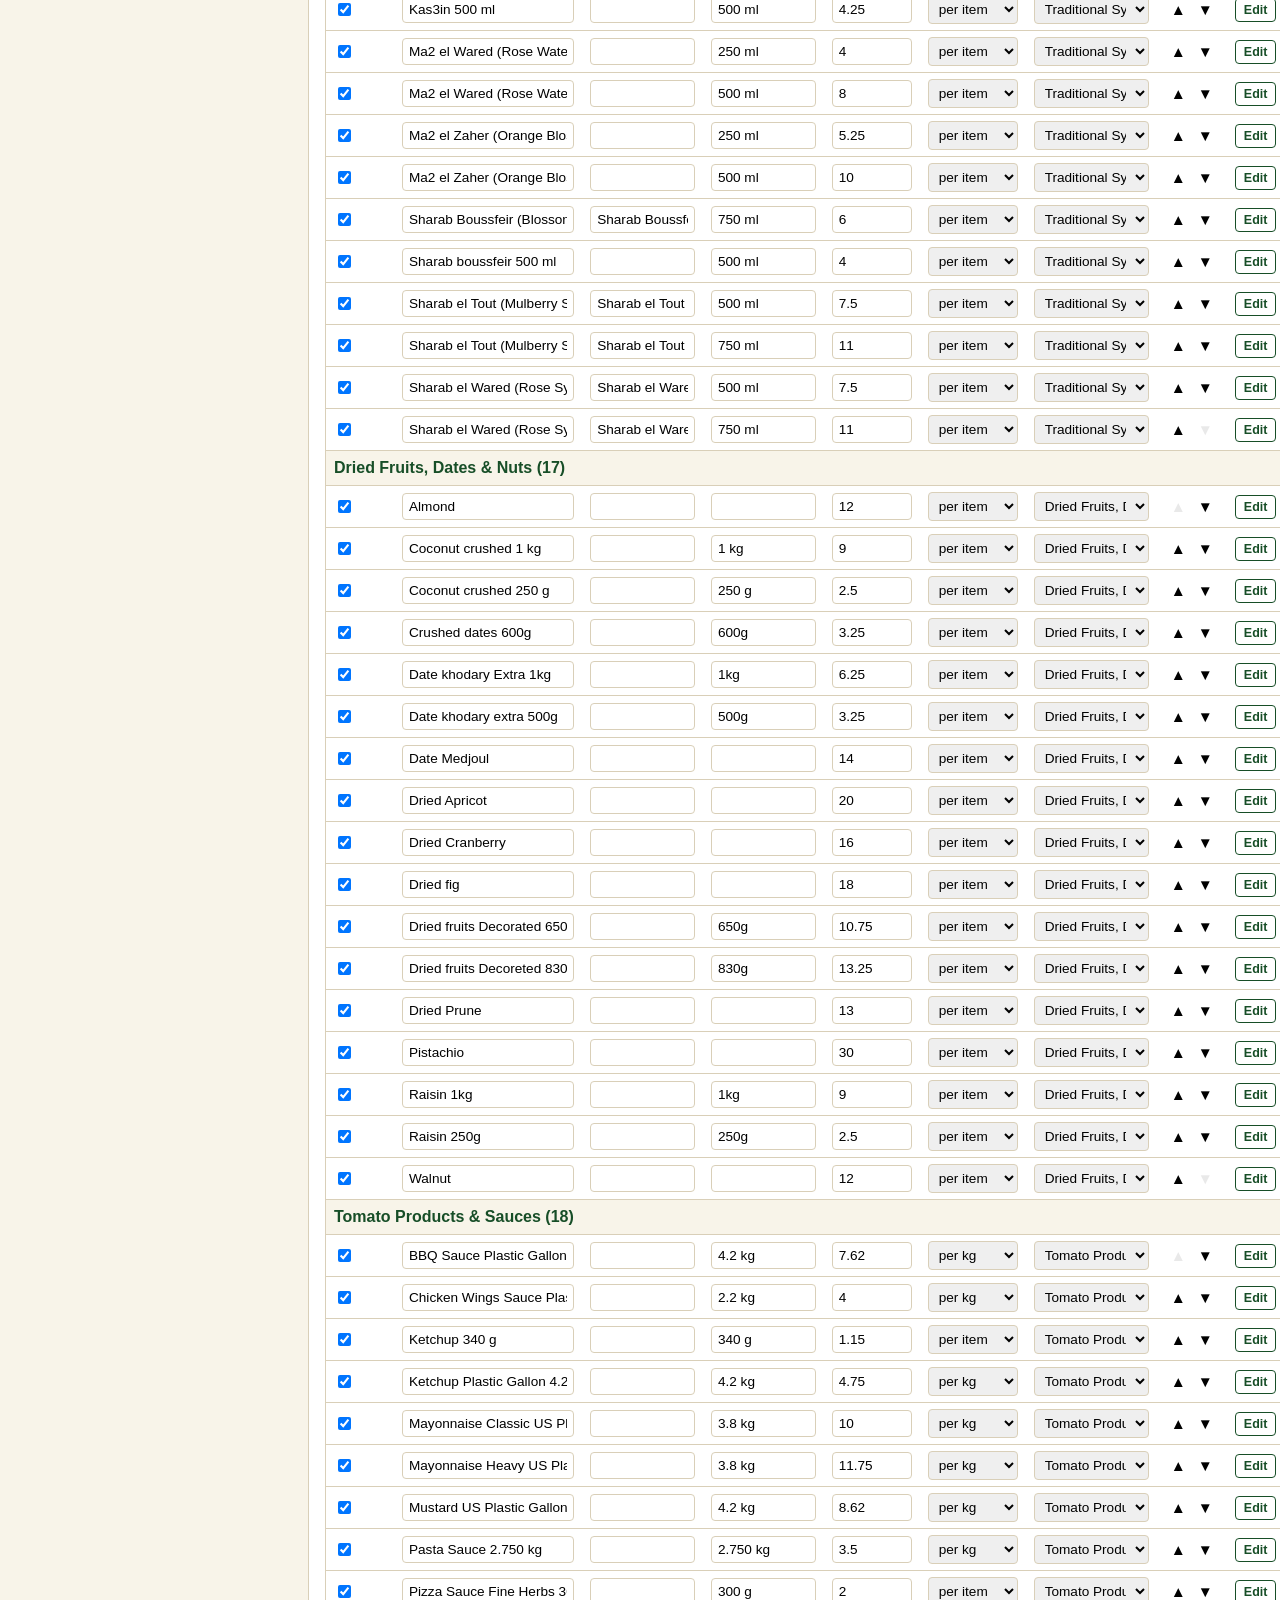
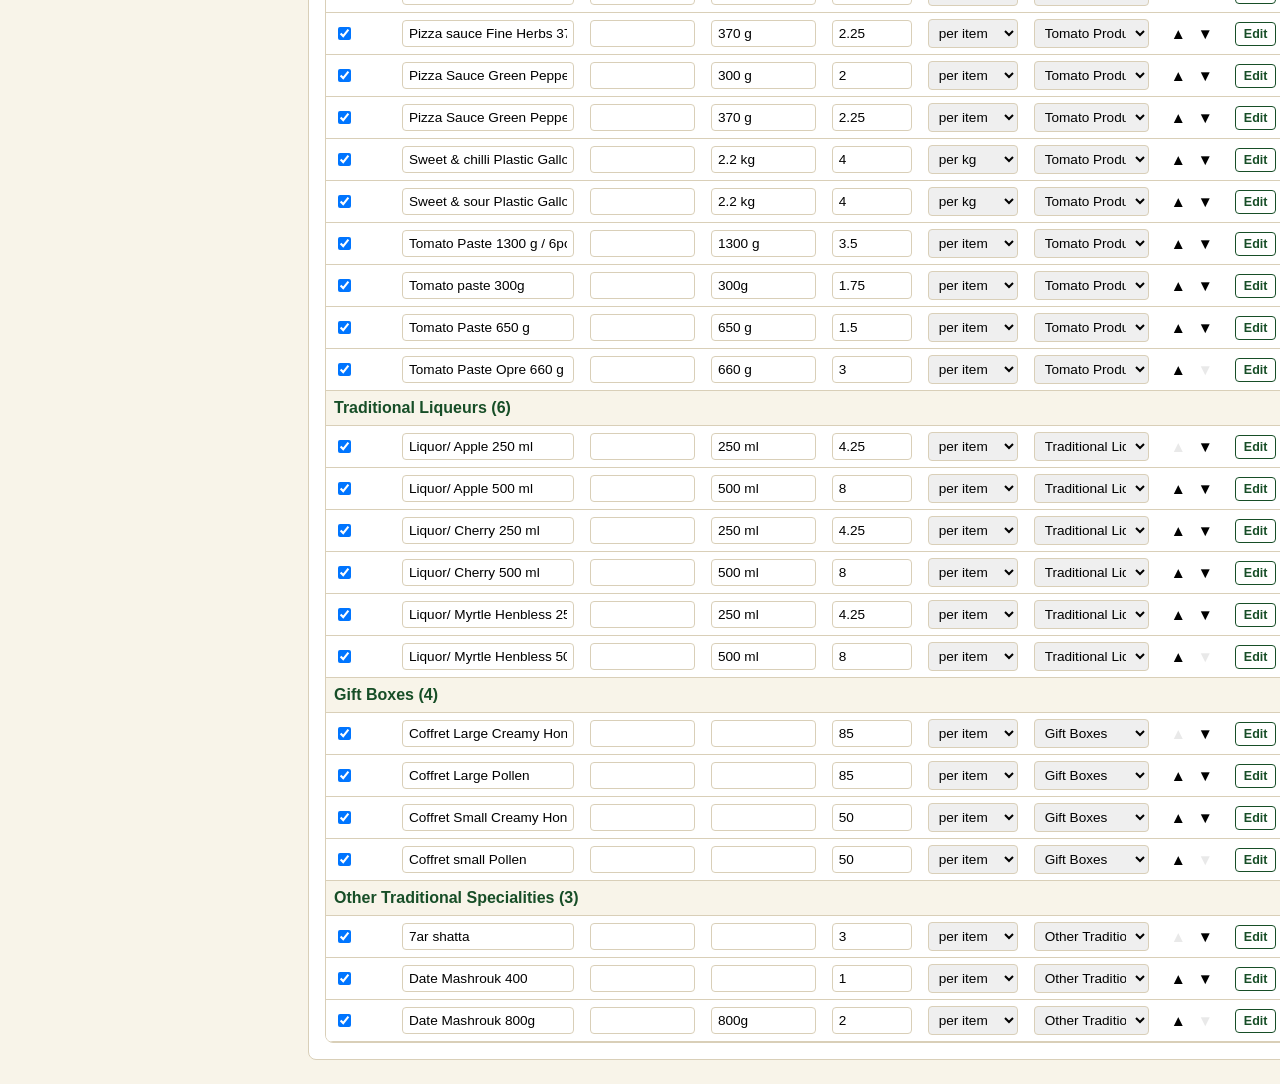
==== commit bfeb2df4: "Add one-click Publish to GitHub button in admin dashboard (no more JSON export/import)" ====
--- a/public/admin.html
+++ b/public/admin.html
@@ -108,6 +108,21 @@
         <div id="opre-settings-qr" style="margin-top:10px;"></div>
       </div>
 
+      <div class="opre-panel" style="margin-bottom:16px;">
+        <h2>Publish to GitHub</h2>
+        <p class="opre-meta">Pushes your catalogue straight to GitHub so it goes live on the public link — no JSON export/import needed. Requires a one-time setup: a GitHub personal access token scoped to <strong>only this repository</strong> ("Contents: Read and write"). Create one at <a href="https://github.com/settings/tokens?type=beta" target="_blank" rel="noopener">github.com/settings/tokens</a>, then paste it below. It's saved only in this browser.</p>
+        <div class="opre-field-grid">
+          <div class="opre-field-row"><label for="gh-owner">Repo owner (GitHub username/org)</label><input type="text" id="gh-owner" placeholder="OPRENATURELB" /></div>
+          <div class="opre-field-row"><label for="gh-repo">Repo name</label><input type="text" id="gh-repo" placeholder="opre-nature-catalogue" /></div>
+          <div class="opre-field-row"><label for="gh-branch">Branch</label><input type="text" id="gh-branch" placeholder="master" /></div>
+          <div class="opre-field-row"><label for="gh-token">Access token</label><input type="password" id="gh-token" placeholder="github_pat_…" autocomplete="off" /></div>
+        </div>
+        <div style="display:flex; align-items:center; gap:12px; flex-wrap:wrap;">
+          <button class="opre-btn" id="btn-publish-github" type="button">🚀 Publish to GitHub Pages</button>
+          <span class="opre-meta" id="publish-status"></span>
+        </div>
+      </div>
+
       <div class="opre-panel">
         <h2>Company &amp; contact details</h2>
         <div class="opre-field-grid">
@@ -213,6 +228,7 @@
 <script src="../js/catalogue-data.js"></script>
 <script src="../js/data-store.js"></script>
 <script src="../js/qr.js"></script>
+<script src="../js/publish.js"></script>
 <script src="../js/admin.js"></script>
 </body>
 </html>
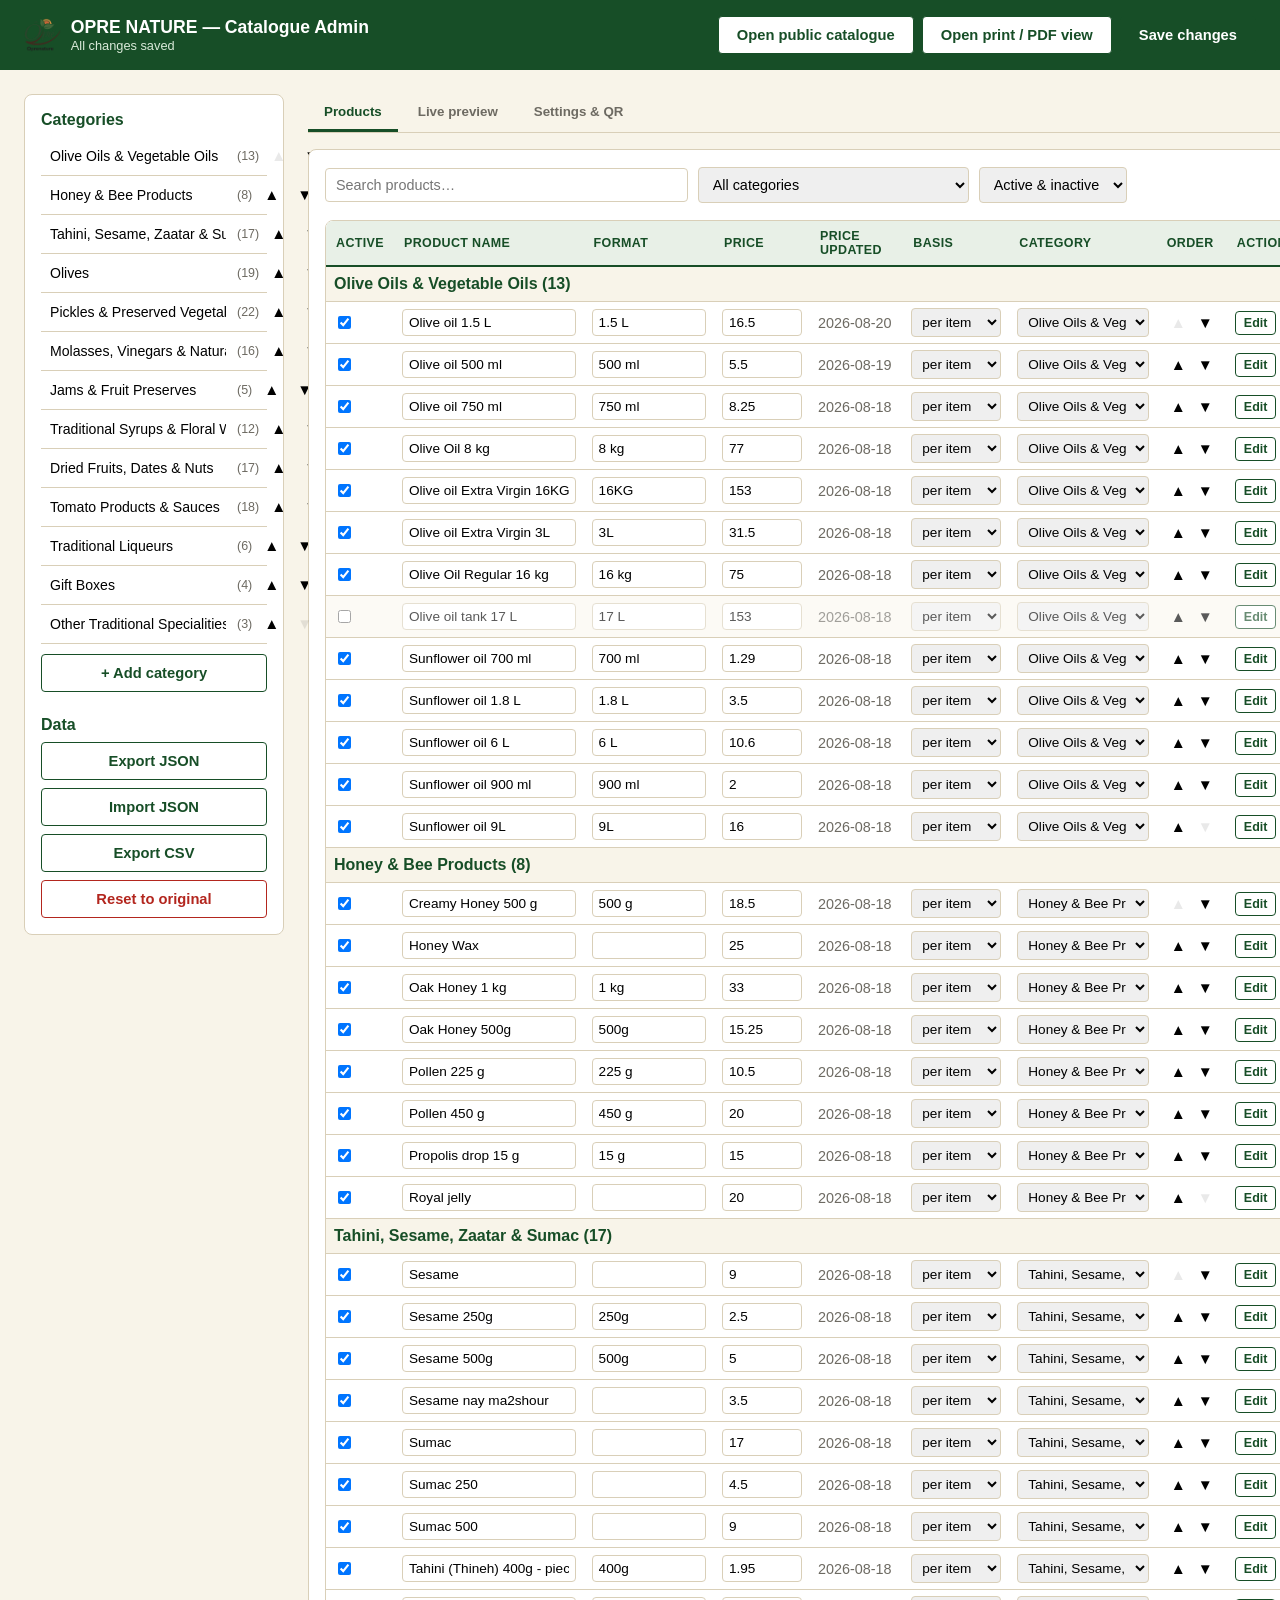
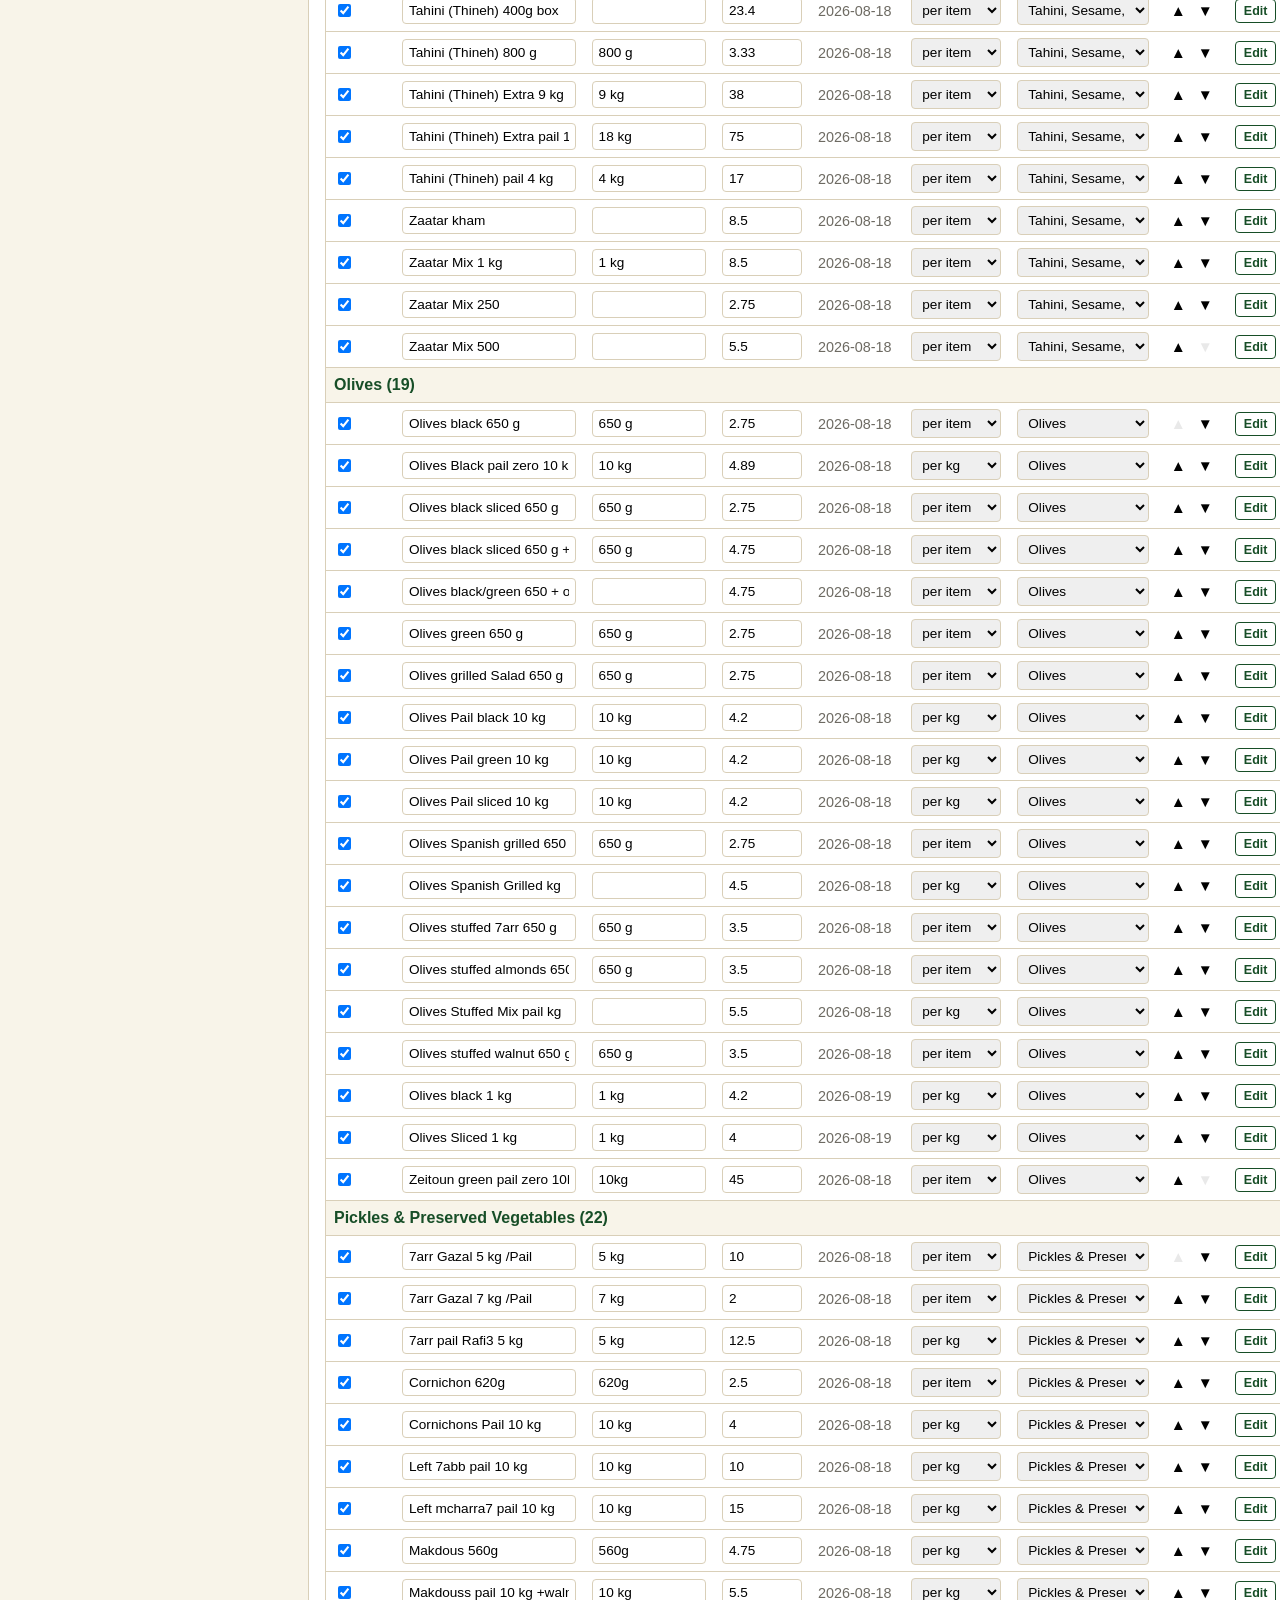
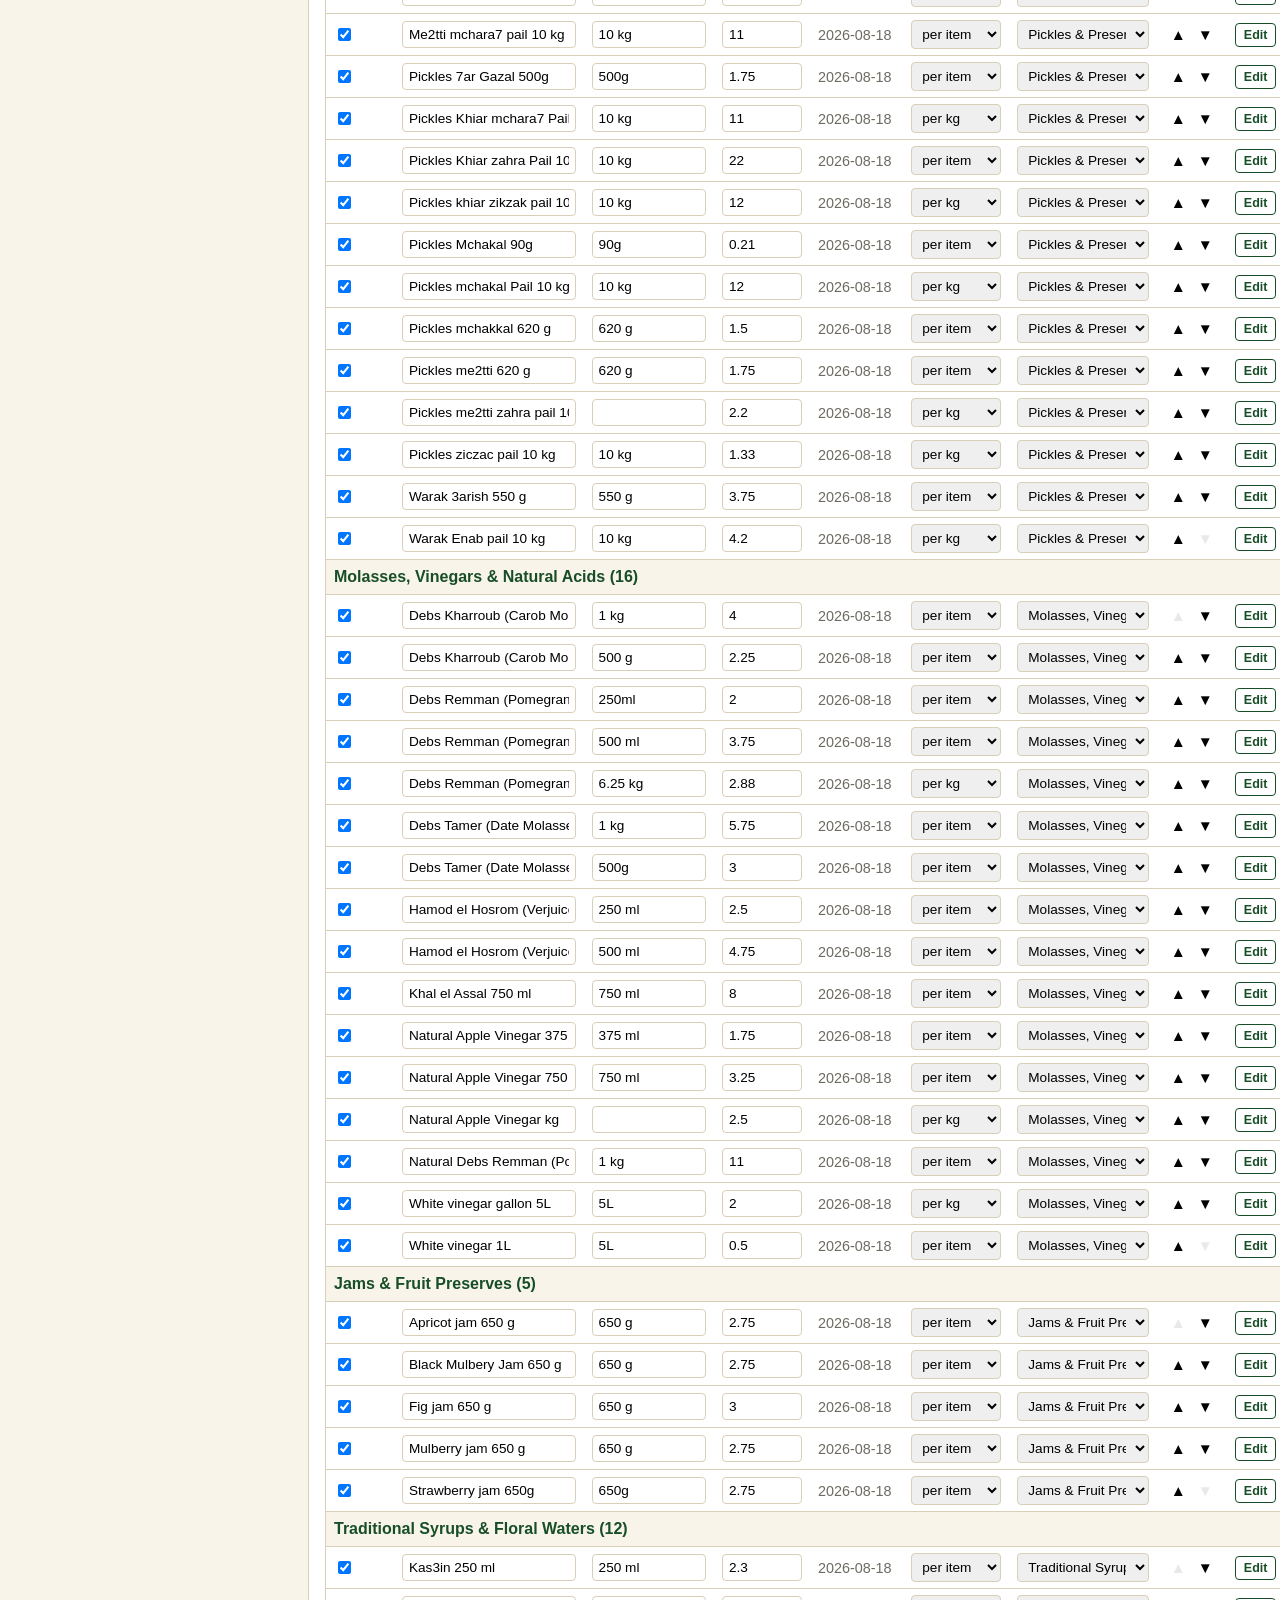
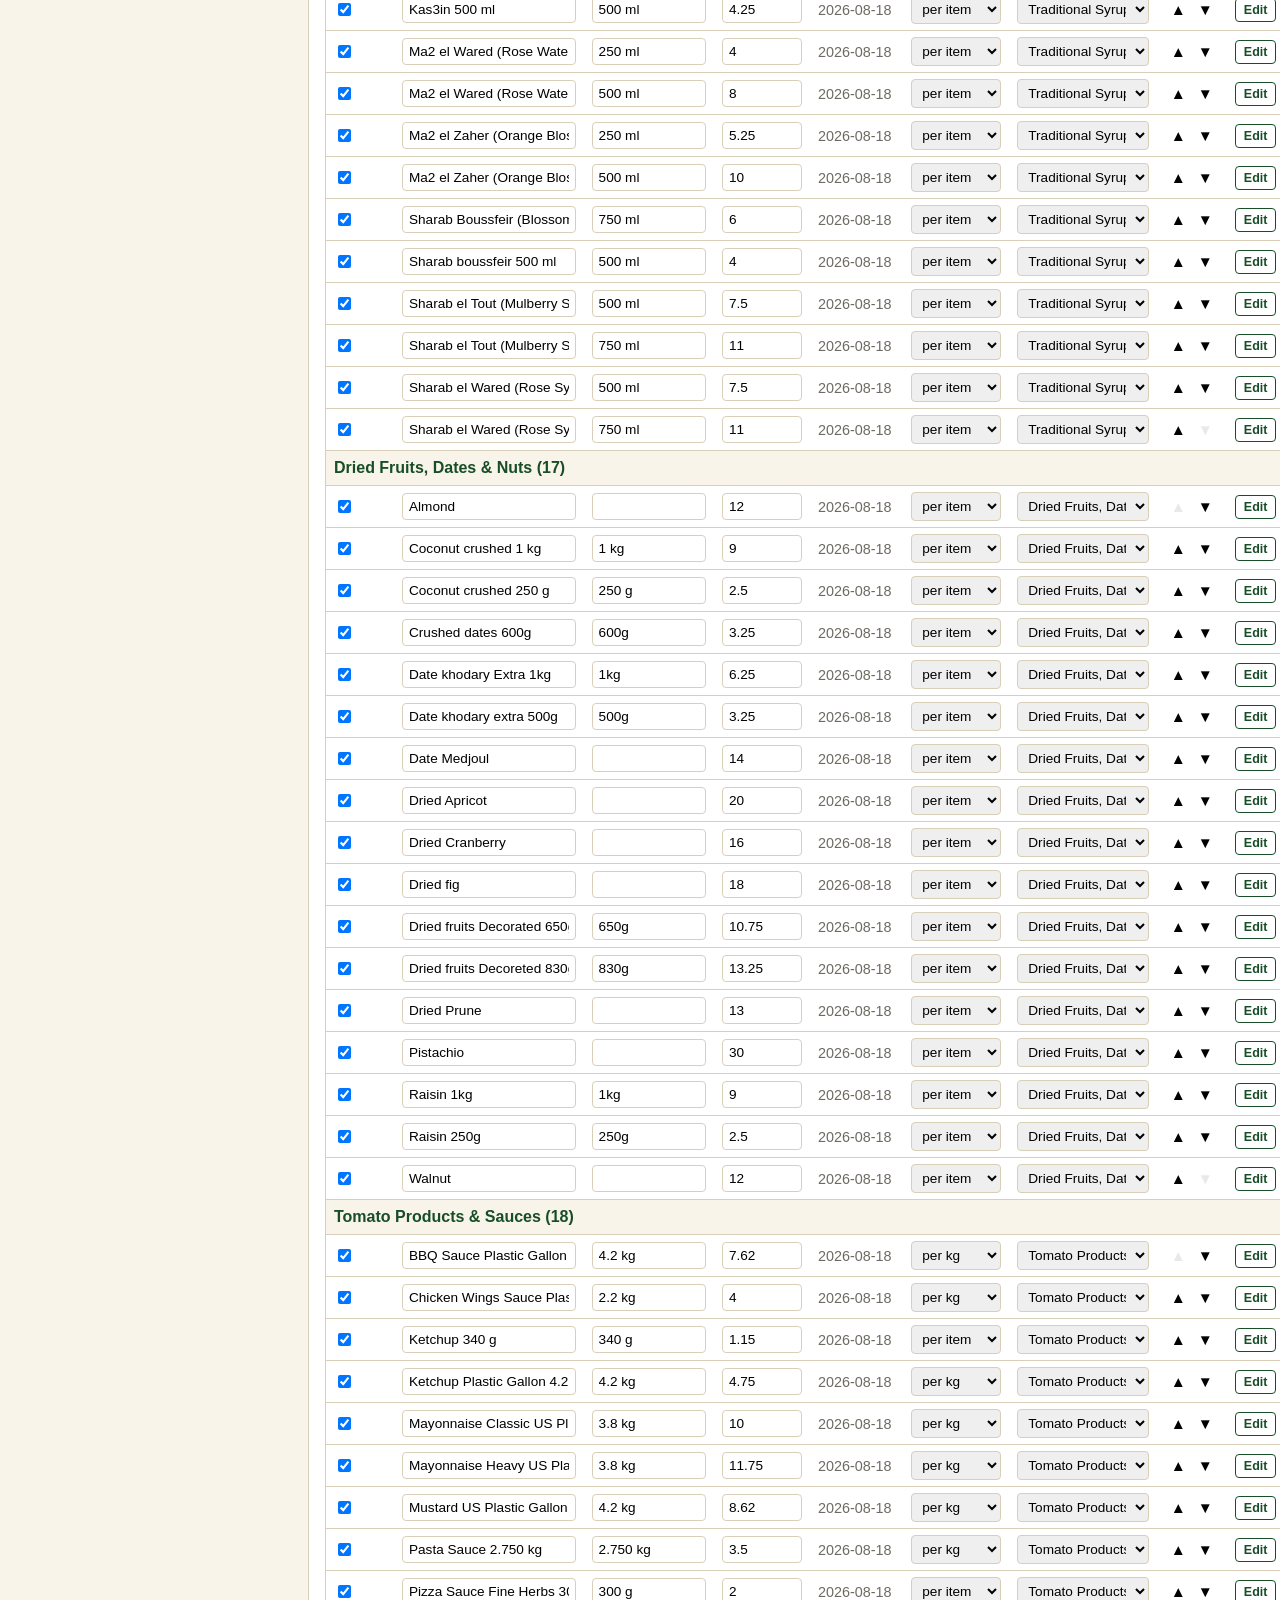
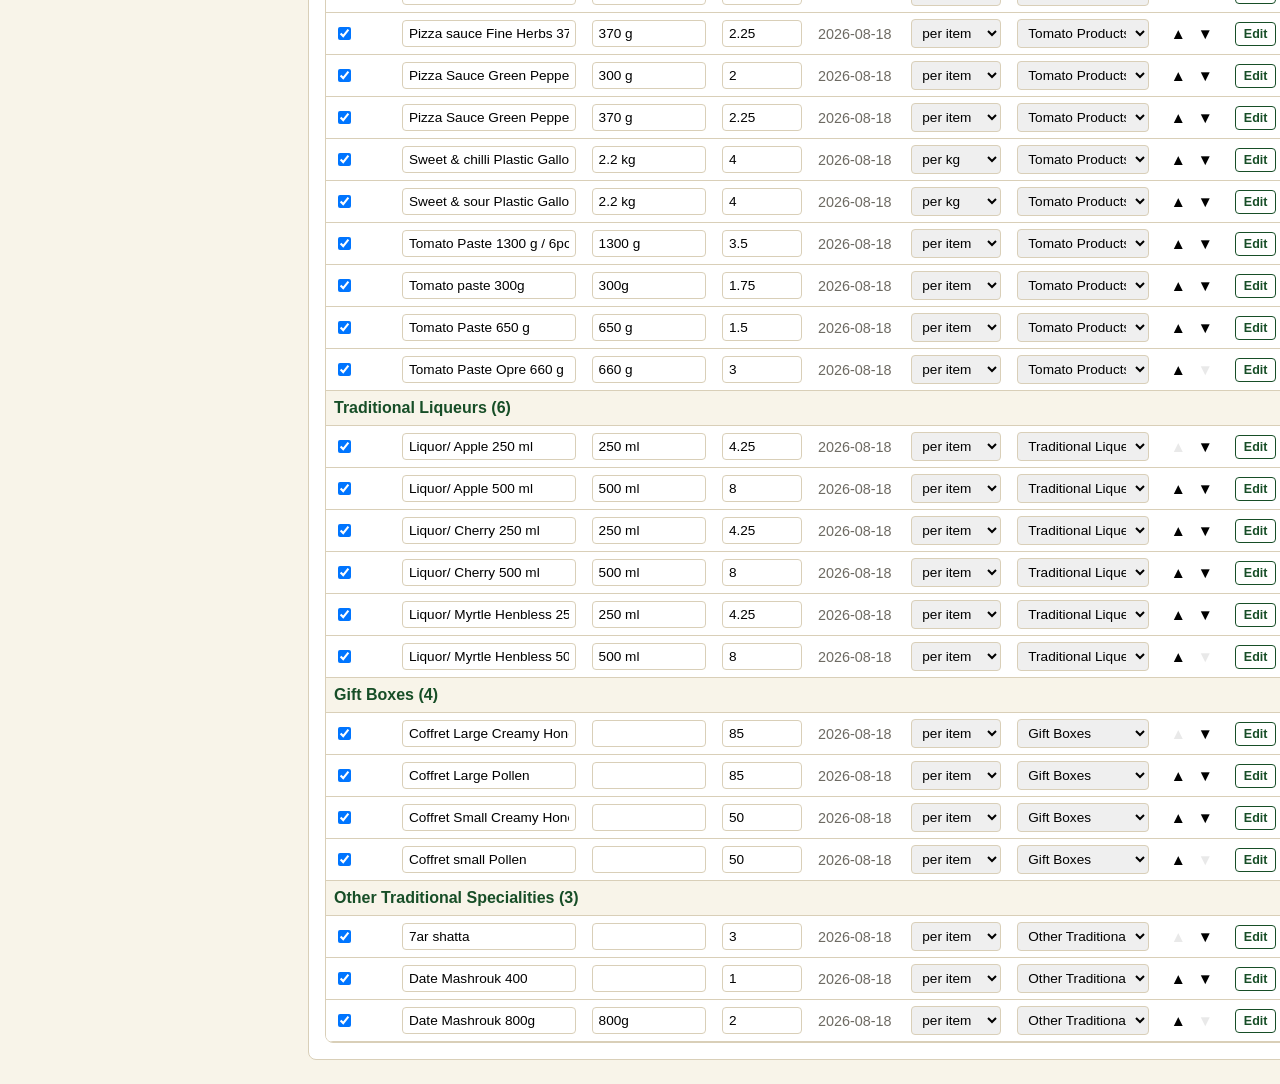
==== commit 71d0632c: "Replace Lebanese name column with auto-tracked 'price updated' date; hyperlink address to Google Map" ====
--- a/public/admin.html
+++ b/public/admin.html
@@ -74,9 +74,9 @@
               <tr>
                 <th scope="col">Active</th>
                 <th scope="col">Product name</th>
-                <th scope="col">Lebanese name</th>
                 <th scope="col">Format</th>
                 <th scope="col">Price</th>
+                <th scope="col">Price updated</th>
                 <th scope="col">Basis</th>
                 <th scope="col">Category</th>
                 <th scope="col">Order</th>
@@ -129,6 +129,7 @@
           <div class="opre-field-row"><label for="s-companyName">Company name</label><input type="text" id="s-companyName" /></div>
           <div class="opre-field-row"><label for="s-tagline">Tagline</label><input type="text" id="s-tagline" /></div>
           <div class="opre-field-row"><label for="s-address">Address</label><input type="text" id="s-address" /></div>
+          <div class="opre-field-row"><label for="s-mapUrl">Location map link</label><input type="text" id="s-mapUrl" placeholder="https://maps.app.goo.gl/…" /></div>
           <div class="opre-field-row"><label for="s-phone">Phone / WhatsApp</label><input type="text" id="s-phone" /></div>
           <div class="opre-field-row"><label for="s-email">Email</label><input type="text" id="s-email" /></div>
           <div class="opre-field-row"><label for="s-website">Website</label><input type="text" id="s-website" /></div>
